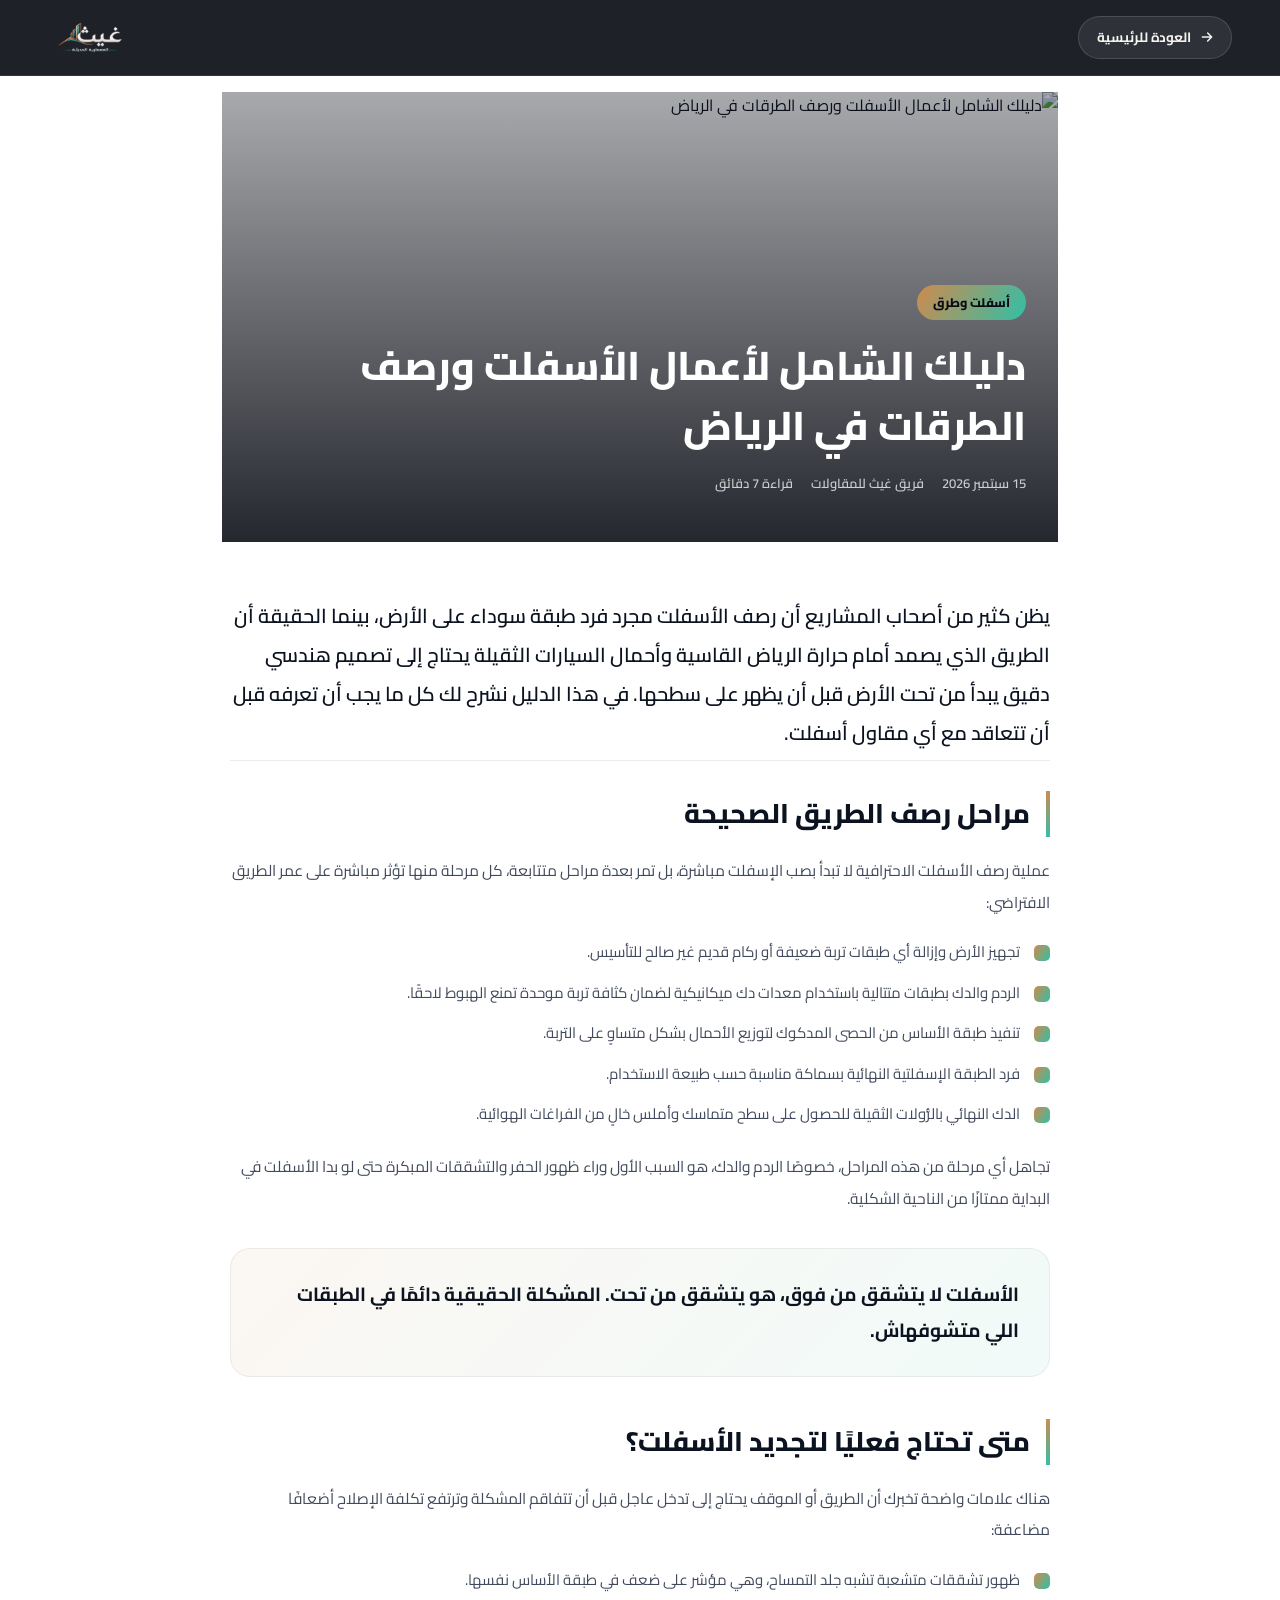
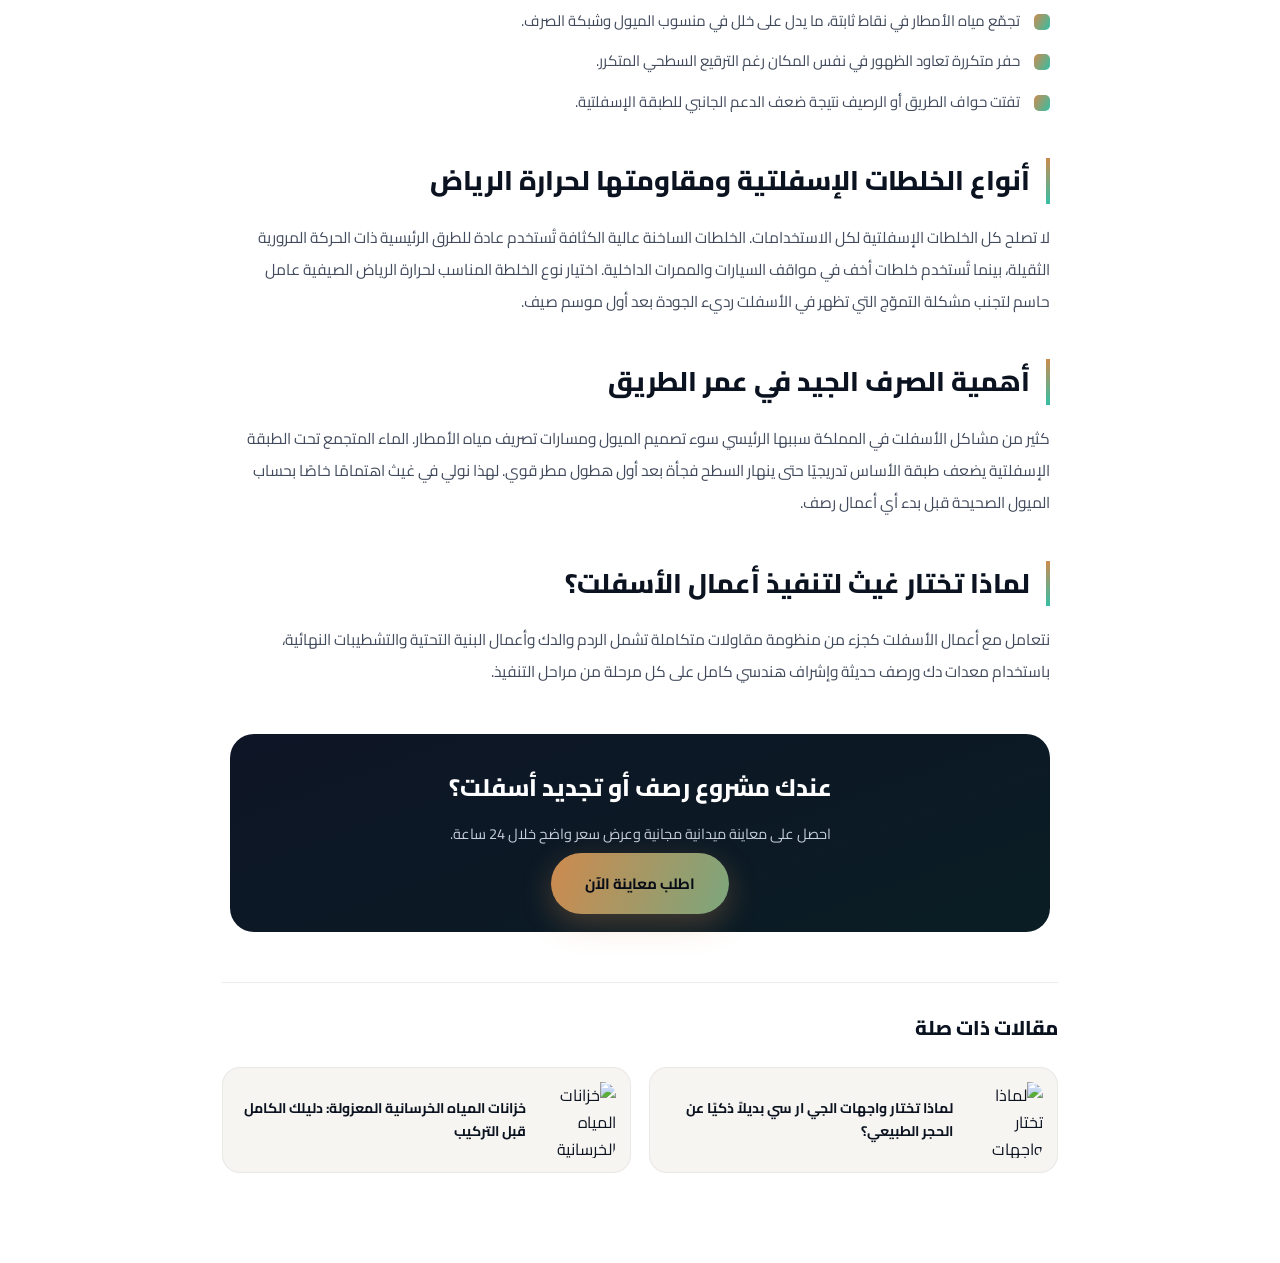
==== details.html @ f66b9895 "first commit" ====
<!DOCTYPE html>
<html lang="ar" dir="rtl">
<head>
<meta charset="UTF-8">
<meta name="viewport" content="width=device-width, initial-scale=1.0, maximum-scale=5.0">
<title id="pageTitle">مدونة غيث للمقاولات</title>
<meta id="pageDesc" name="description" content="مقالات هندسية من غيث للمقاولات في الرياض.">
<meta name="robots" content="index, follow">
<meta name="theme-color" content="#080c16">
<link rel="icon" href="data:image/svg+xml,%3Csvg xmlns='http://www.w3.org/2000/svg' viewBox='0 0 100 100'%3E%3Crect width='100' height='100' rx='22' fill='%23080c16'/%3E%3Cpath d='M20 74 L50 26 L80 74' fill='none' stroke='%23ce8a4e' stroke-width='7' stroke-linecap='round' stroke-linejoin='round'/%3E%3C/svg%3E">
<link rel="preconnect" href="https://fonts.googleapis.com">
<link rel="preconnect" href="https://fonts.gstatic.com" crossorigin>
<link href="https://fonts.googleapis.com/css2?family=Cairo:wght@300;400;500;600;700;800;900&display=swap" rel="stylesheet">
<link rel="stylesheet" href="style.css">
</head>
<body class="article-page">

<div class="reading-progress"><div class="reading-progress-bar" id="progressBar"></div></div>

<header class="article-header">
<a href="index.html#blog" class="back-btn">
<svg viewBox="0 0 24 24" width="16" height="16" fill="none" stroke="currentColor" stroke-width="2.2" stroke-linecap="round" stroke-linejoin="round"><path d="M19 12H5 M11 6l-6 6 6 6"/></svg>
<span>العودة للرئيسية</span>
</a>
<a href="index.html" class="brand article-brand">
<img src="images/logo.png" alt="غيث للمقاولات" class="brand-logo">
</a>
</header>

<main class="article-main-wrap">
<section class="article-hero">
<div class="article-hero-media">
<img id="heroImg" src="" alt="">
</div>
<div class="article-hero-overlay"></div>
<div class="article-hero-content">
<span class="article-tag" id="articleTag"></span>
<h1 id="articleTitle"></h1>
<div class="article-meta">
<span id="articleDate"></span>
<span>فريق غيث للمقاولات</span>
<span id="articleReadTime"></span>
</div>
</div>
</section>

<article class="article-body" id="articleBody"></article>
</main>

<aside class="article-related">
<h3>مقالات ذات صلة</h3>
<div class="related-grid" id="relatedGrid"></div>
</aside>

<script>
var articlesData = {
asphalt: {
title: "دليلك الشامل لأعمال الأسفلت ورصف الطرقات في الرياض",
description: "تعرّف على مراحل رصف الطرق الصحيحة، علامات التلف التي تستوجب تجديد الأسفلت، وأنواع الخلطات الإسفلتية المناسبة لمناخ الرياض.",
tag: "أسفلت وطرق",
date: "15 سبتمبر 2026",
readTime: "قراءة 7 دقائق",
image: "images/blog-1.jpg",
bodyHtml:
"<p class=\"lead\">يظن كثير من أصحاب المشاريع أن رصف الأسفلت مجرد فرد طبقة سوداء على الأرض، بينما الحقيقة أن الطريق الذي يصمد أمام حرارة الرياض القاسية وأحمال السيارات الثقيلة يحتاج إلى تصميم هندسي دقيق يبدأ من تحت الأرض قبل أن يظهر على سطحها. في هذا الدليل نشرح لك كل ما يجب أن تعرفه قبل أن تتعاقد مع أي مقاول أسفلت.</p>" +
"<h2>مراحل رصف الطريق الصحيحة</h2>" +
"<p>عملية رصف الأسفلت الاحترافية لا تبدأ بصب الإسفلت مباشرة، بل تمر بعدة مراحل متتابعة، كل مرحلة منها تؤثر مباشرة على عمر الطريق الافتراضي:</p>" +
"<ul><li>تجهيز الأرض وإزالة أي طبقات تربة ضعيفة أو ركام قديم غير صالح للتأسيس.</li><li>الردم والدك بطبقات متتالية باستخدام معدات دك ميكانيكية لضمان كثافة تربة موحدة تمنع الهبوط لاحقًا.</li><li>تنفيذ طبقة الأساس من الحصى المدكوك لتوزيع الأحمال بشكل متساوٍ على التربة.</li><li>فرد الطبقة الإسفلتية النهائية بسماكة مناسبة حسب طبيعة الاستخدام.</li><li>الدك النهائي بالرُّولات الثقيلة للحصول على سطح متماسك وأملس خالٍ من الفراغات الهوائية.</li></ul>" +
"<p>تجاهل أي مرحلة من هذه المراحل، خصوصًا الردم والدك، هو السبب الأول وراء ظهور الحفر والتشققات المبكرة حتى لو بدا الأسفلت في البداية ممتازًا من الناحية الشكلية.</p>" +
"<blockquote class=\"article-quote\">الأسفلت لا يتشقق من فوق، هو يتشقق من تحت. المشكلة الحقيقية دائمًا في الطبقات اللي متشوفهاش.</blockquote>" +
"<h2>متى تحتاج فعليًا لتجديد الأسفلت؟</h2>" +
"<p>هناك علامات واضحة تخبرك أن الطريق أو الموقف يحتاج إلى تدخل عاجل قبل أن تتفاقم المشكلة وترتفع تكلفة الإصلاح أضعافًا مضاعفة:</p>" +
"<ul><li>ظهور تشققات متشعبة تشبه جلد التمساح، وهي مؤشر على ضعف في طبقة الأساس نفسها.</li><li>تجمّع مياه الأمطار في نقاط ثابتة، ما يدل على خلل في منسوب الميول وشبكة الصرف.</li><li>حفر متكررة تعاود الظهور في نفس المكان رغم الترقيع السطحي المتكرر.</li><li>تفتت حواف الطريق أو الرصيف نتيجة ضعف الدعم الجانبي للطبقة الإسفلتية.</li></ul>" +
"<h2>أنواع الخلطات الإسفلتية ومقاومتها لحرارة الرياض</h2>" +
"<p>لا تصلح كل الخلطات الإسفلتية لكل الاستخدامات. الخلطات الساخنة عالية الكثافة تُستخدم عادة للطرق الرئيسية ذات الحركة المرورية الثقيلة، بينما تُستخدم خلطات أخف في مواقف السيارات والممرات الداخلية. اختيار نوع الخلطة المناسب لحرارة الرياض الصيفية عامل حاسم لتجنب مشكلة التموّج التي تظهر في الأسفلت رديء الجودة بعد أول موسم صيف.</p>" +
"<h2>أهمية الصرف الجيد في عمر الطريق</h2>" +
"<p>كثير من مشاكل الأسفلت في المملكة سببها الرئيسي سوء تصميم الميول ومسارات تصريف مياه الأمطار. الماء المتجمع تحت الطبقة الإسفلتية يضعف طبقة الأساس تدريجيًا حتى ينهار السطح فجأة بعد أول هطول مطر قوي. لهذا نولي في غيث اهتمامًا خاصًا بحساب الميول الصحيحة قبل بدء أي أعمال رصف.</p>" +
"<h2>لماذا تختار غيث لتنفيذ أعمال الأسفلت؟</h2>" +
"<p>نتعامل مع أعمال الأسفلت كجزء من منظومة مقاولات متكاملة تشمل الردم والدك وأعمال البنية التحتية والتشطيبات النهائية، باستخدام معدات دك ورصف حديثة وإشراف هندسي كامل على كل مرحلة من مراحل التنفيذ.</p>" +
"<div class=\"article-cta-box\"><h3>عندك مشروع رصف أو تجديد أسفلت؟</h3><p>احصل على معاينة ميدانية مجانية وعرض سعر واضح خلال 24 ساعة.</p><a href=\"index.html#contact\" class=\"btn btn-primary\"><span>اطلب معاينة الآن</span></a></div>",
related: ["grc", "tanks"]
},

grc: {
title: "لماذا تختار واجهات الجي ار سي بديلاً ذكيًا عن الحجر الطبيعي؟",
description: "مقارنة شاملة بين واجهات الجي ار سي والحجر الطبيعي من حيث التكلفة والوزن وسرعة التنفيذ ومقاومة العوامل الجوية.",
tag: "واجهات GRC",
date: "10 سبتمبر 2026",
readTime: "قراءة 6 دقائق",
image: "images/blog-2.jpg",
bodyHtml:
"<p class=\"lead\">عند تشطيب واجهة فيلا أو مبنى تجاري، يقف أصحاب المشاريع أمام خيارين رئيسيين: الحجر الطبيعي بثقله وفخامته التقليدية، أو الجي ار سي بمرونته وخفة تنفيذه. القرار الصحيح لا يُبنى على الانطباع الأول، بل على فهم دقيق للفروق الجوهرية بين المادتين.</p>" +
"<h2>ما هو الجي ار سي بالضبط؟</h2>" +
"<p>الجي ار سي هو خرسانة مقواة بألياف الزجاج، تُصنَّع في قوالب دقيقة تحاكي نقشة الحجر الطبيعي وملمسه بدرجة يصعب تمييزها بالعين المجردة من مسافة قريبة. هذه التقنية تتيح تصميم عناصر معمارية معقدة بدقة تكرار مستحيلة عمليًا مع الحجر المشغول يدويًا.</p>" +
"<h2>المقارنة الحقيقية: الوزن والتكلفة والوقت</h2>" +
"<ul><li><strong>الوزن:</strong> الجي ار سي أخف من الحجر الطبيعي بنسبة تصل إلى الثلثين، ما يقلل الحمل الإنشائي على الجدران والأساسات.</li><li><strong>التكلفة:</strong> تكلفة توريد وتركيب الجي ار سي أقل بشكل عام من الحجر الطبيعي، خاصة في التصاميم المعقدة.</li><li><strong>سرعة التنفيذ:</strong> يُصنَّع الجي ار سي في الورشة على شكل ألواح جاهزة، ما يختصر وقت التنفيذ في الموقع.</li><li><strong>المرونة التصميمية:</strong> يمكن تشكيله بأي تصميم معماري تقريبًا، بينما يفرض الحجر قيودًا على الأشكال المعقدة.</li></ul>" +
"<blockquote class=\"article-quote\">الجي ار سي مش بديل رخيص للحجر، هو مادة هندسية مختلفة بمميزات مختلفة — والاختيار الصح يعتمد على طبيعة مشروعك مش على السعر بس.</blockquote>" +
"<h2>مقاومة العوامل الجوية القاسية</h2>" +
"<p>الجي ار سي عالي الجودة، المصنّع بمعايير دقيقة ونسب خلط صحيحة، يقاوم التمدد الحراري والانكماش بكفاءة، ولا يتأثر بالرطوبة أو الأشعة فوق البنفسجية عند معالجته بطبقة حماية سطحية مناسبة، ما يجعله خيارًا موثوقًا لسنوات طويلة دون تشقق أو تغير في اللون.</p>" +
"<h2>متى يكون الحجر الطبيعي هو الخيار الأنسب؟</h2>" +
"<p>يبقى الحجر الطبيعي والحجر السعودي الخيار الأمثل في المشاريع التي تتطلب إحساسًا فعليًا بالكتلة والصلابة. القرار الأمثل غالبًا يكون بالدمج بين المادتين: حجر طبيعي في نقاط التركيز الرئيسية، وجي ار سي في باقي الواجهة والتفاصيل الزخرفية.</p>" +
"<h2>نصائح قبل اختيار مقاول الجي ار سي</h2>" +
"<ul><li>اطلب معاينة عملية سابقة فعليًا في الموقع، وليس صورًا فقط.</li><li>تأكد من نسبة الألياف الزجاجية المستخدمة في الخلطة.</li><li>اسأل عن طريقة تثبيت الألواح على الجدار.</li></ul>" +
"<h2>خدمة الجي ار سي في غيث للمقاولات</h2>" +
"<p>نُصنّع ونُركّب واجهات الجي ار سي بتصاميم مخصصة حسب هوية كل مبنى، بنظام تثبيت ميكانيكي يضمن ثباتًا طويل الأمد، ومعالجة سطحية تحمي اللون من التغير تحت أشعة الشمس المباشرة.</p>" +
"<div class=\"article-cta-box\"><h3>عايز تعرف الحل الأنسب لواجهة مشروعك؟</h3><p>تواصل معنا لمعاينة مجانية ومقارنة عملية بين الجي ار سي والحجر لمشروعك تحديدًا.</p><a href=\"index.html#contact\" class=\"btn btn-primary\"><span>اطلب استشارة مجانية</span></a></div>",
related: ["asphalt", "tanks"]
},

tanks: {
title: "خزانات المياه الخرسانية المعزولة: دليلك الكامل قبل التركيب",
description: "مخاطر الخزانات غير المعزولة، مراحل تصنيع الخزان الخرساني المعزول، وماذا يعني فعليًا ضمان عشر سنوات.",
tag: "خزانات مياه",
date: "3 سبتمبر 2026",
readTime: "قراءة 8 دقائق",
image: "images/blog-3.jpg",
bodyHtml:
"<p class=\"lead\">خزان المياه ليس مجرد حوض تخزين، بل هو أحد أهم العناصر المؤثرة مباشرة على صحة أسرتك أو موظفي منشأتك. خزان غير معزول بشكل صحيح قد يتحول مع الوقت إلى مصدر تلوث صامت، بينما خزان معزول بمعايير هندسية دقيقة يمنحك مياهًا آمنة لعقد كامل من الزمن.</p>" +
"<h2>لماذا العزل ليس رفاهية بل ضرورة؟</h2>" +
"<p>الخرسانة بطبيعتها مادة مسامية تسمح بتسرب الرطوبة والأملاح عبر جدرانها مع مرور الوقت إذا لم تُعالَج بطبقة عزل متخصصة. هذا التسرب لا يسبب فقط تآكل الحديد الإنشائي، بل يفتح الباب أمام تسرب مياه جوفية ملوثة إلى داخل مياه الشرب المخزّنة.</p>" +
"<h2>مخاطر الخزانات غير المعزولة</h2>" +
"<ul><li>تسرب المياه من الخزان إلى التربة المحيطة، ما يهدد استقرار الأساسات مع الوقت.</li><li>تسرب رطوبة أو مياه ملوثة من خارج الخزان إلى داخله عبر الشقوق الشعرية.</li><li>تكاثر الطحالب والبكتيريا نتيجة تغير درجة حرارة المياه بسبب ضعف العزل الحراري.</li><li>تآكل حديد التسليح داخل جدران الخزان، ما يضعف تركيبه الإنشائي على المدى البعيد.</li></ul>" +
"<blockquote class=\"article-quote\">خزان المياه بيتشاف تحت الأرض، وده بالظبط سبب المشكلة — العيب مبيظهرش غير لما يبقى كبير وتكلفة إصلاحه عالية.</blockquote>" +
"<h2>مراحل تصنيع وتركيب الخزان الخرساني المعزول</h2>" +
"<ul><li>دراسة الموقع وتحديد الحجم المناسب بناءً على معدل الاستهلاك اليومي.</li><li>تنفيذ حفر وأساسات دقيقة تراعي منسوب المياه الجوفية.</li><li>صب الخرسانة المسلحة بمواصفات مقاومة للمياه بنسب خلط دقيقة.</li><li>تطبيق طبقات عزل داخلي آمن على مياه الشرب، وطبقة عزل خارجي ضد رطوبة التربة.</li><li>اختبار الخزان بالضغط المائي للتأكد من خلوه التام من أي تسريب قبل التسليم.</li></ul>" +
"<h2>الخزان الأرضي مقابل الخزان العلوي</h2>" +
"<p>الخزان الأرضي يوفر سعة تخزين أكبر ويحافظ على استقرار درجة حرارة المياه بعيدًا عن الشمس المباشرة، بينما تُستخدم الخزانات العلوية كخزان توازن يعمل بالجاذبية لضمان استمرار ضغط المياه وقت انقطاع الكهرباء. الحل الأمثل غالبًا هو الجمع بين الاثنين.</p>" +
"<h2>ماذا يعني فعليًا ضمان عشر سنوات؟</h2>" +
"<p>حين نقدّم في غيث ضمانًا لعشر سنوات كاملة، فهذا يعني التزامًا مكتوبًا بمتابعة أي تسريب أو خلل في طبقة العزل خلال هذه الفترة دون أي تكلفة إضافية عليك، وهو التزام لا نقدمه إلا لأننا واثقون من جودة الخرسانة ودقة تنفيذ طبقات العزل.</p>" +
"<h2>نصائح صيانة دورية لإطالة عمر الخزان</h2>" +
"<ul><li>افحص الخزان بصريًا مرة كل ستة أشهر للتأكد من عدم وجود شقوق أو رطوبة حوله.</li><li>نظّف الخزان من الرواسب الداخلية سنويًا وفق الطرق الصحية المعتمدة.</li><li>تأكد من إحكام غطاء الخزان لمنع دخول الحشرات أو الأتربة.</li></ul>" +
"<div class=\"article-cta-box\"><h3>محتاج خزان مياه معزول بضمان حقيقي؟</h3><p>نصمم ونركّب خزانك حسب احتياجك الفعلي، بضمان مكتوب لعشر سنوات كاملة.</p><a href=\"index.html#contact\" class=\"btn btn-primary\"><span>اطلب عرض سعر</span></a></div>",
related: ["asphalt", "grc"]
}
};

(function () {
var params = new URLSearchParams(window.location.search);
var slug = params.get('post');
var data = articlesData[slug] || articlesData.asphalt;

document.getElementById('pageTitle').textContent = data.title + " | مدونة غيث للمقاولات";
document.getElementById('pageDesc').setAttribute('content', data.description);
document.getElementById('heroImg').src = data.image;
document.getElementById('heroImg').alt = data.title;
document.getElementById('articleTag').textContent = data.tag;
document.getElementById('articleTitle').textContent = data.title;
document.getElementById('articleDate').textContent = data.date;
document.getElementById('articleReadTime').textContent = data.readTime;
document.getElementById('articleBody').innerHTML = data.bodyHtml;

var relatedGrid = document.getElementById('relatedGrid');
data.related.forEach(function (relSlug) {
var rel = articlesData[relSlug];
if (!rel) return;
var a = document.createElement('a');
a.className = 'related-card';
a.href = 'details.html?post=' + relSlug;
a.innerHTML = '<img src="' + rel.image + '" alt="' + rel.title + '"><span>' + rel.title + '</span>';
relatedGrid.appendChild(a);
});

var progressBar = document.getElementById('progressBar');
function updateProgress() {
var scrollTop = window.scrollY;
var docHeight = document.documentElement.scrollHeight - window.innerHeight;
var percent = docHeight > 0 ? (scrollTop / docHeight) * 100 : 0;
progressBar.style.width = percent + '%';
}
updateProgress();
window.addEventListener('scroll', updateProgress, { passive: true });
window.addEventListener('resize', updateProgress);
})();
</script>
</body>
</html>
---- style.css ----
*, *::before, *::after {
box-sizing: border-box;
margin: 0;
padding: 0;
}

:root {
--bg-900: #080c16;
--bg-850: #0b1120;
--bg-800: #0e1526;
--glass: rgba(255,255,255,0.055);
--glass-strong: rgba(255,255,255,0.1);
--glass-border: rgba(255,255,255,0.14);
--copper: #ce8a4e;
--copper-light: #eab27c;
--teal: #33bfa6;
--teal-light: #6fe0c9;
--text-100: #f6f4ef;
--text-300: #c7cede;
--text-500: #8993ab;
--header-h: 92px;
--vh: 1vh;
}

html {
scroll-behavior: smooth;
overflow-x: hidden;
width: 100%;
}

body {
background: var(--bg-900);
color: var(--text-100);
font-family: 'Cairo', sans-serif;
overflow-x: hidden;
width: 100%;
position: relative;
line-height: 1.7;
}

a {
color: inherit;
text-decoration: none;
}

ul {
list-style: none;
}

img {
max-width: 100%;
display: block;
}

button {
font-family: inherit;
border: none;
background: none;
cursor: pointer;
}

::selection {
background: var(--copper);
color: var(--bg-900);
}

.ambient {
position: fixed;
inset: 0;
z-index: 0;
overflow: hidden;
pointer-events: none;
}

.blob {
position: absolute;
border-radius: 50%;
filter: blur(100px);
opacity: 0.35;
}

.blob-a {
width: 40vw;
height: 40vw;
background: radial-gradient(circle at 30% 30%, var(--copper), transparent 70%);
top: -10vw;
right: -8vw;
animation: floatA 24s ease-in-out infinite;
}

.blob-b {
width: 34vw;
height: 34vw;
background: radial-gradient(circle at 60% 40%, var(--teal), transparent 70%);
bottom: -12vw;
left: -6vw;
animation: floatB 28s ease-in-out infinite;
}

@keyframes floatA {
0%, 100% { transform: translate(0,0) scale(1); }
50% { transform: translate(-3vw, 4vw) scale(1.1); }
}

@keyframes floatB {
0%, 100% { transform: translate(0,0) scale(1); }
50% { transform: translate(4vw, -3vw) scale(1.08); }
}

.site-header {
position: fixed;
top: 0;
inset-inline: 0;
z-index: 100;
padding: 22px clamp(16px, 4vw, 48px);
display: flex;
align-items: center;
justify-content: space-between;
gap: 14px;
}
.header-scrim {
position: absolute;
top: 10px;
right: 10px;
bottom: 10px;
left: 10px;
border-radius: 26px;
background: rgba(8,12,22,0.9);
border: 1px solid rgba(255,255,255,0.08);
backdrop-filter: blur(18px) saturate(140%);
-webkit-backdrop-filter: blur(18px) saturate(140%);
box-shadow: 0 14px 40px rgba(0,0,0,0.35);
z-index: -1;
opacity: 0;
transform: scale(0.97);
transition: opacity 0.45s ease, transform 0.45s ease;
pointer-events: none;
}

.header-scrim::before {
content: '';
position: absolute;
inset: 0;
border-radius: inherit;
padding: 1px;
background: linear-gradient(100deg, rgba(206,138,78,0.45), rgba(51,191,166,0.45));
-webkit-mask: linear-gradient(#fff 0 0) content-box, linear-gradient(#fff 0 0);
-webkit-mask-composite: xor;
mask-composite: exclude;
opacity: 0.7;
}

.site-header.is-scrolled .header-scrim {
opacity: 1;
transform: scale(1);
}

.brand {
display: flex;
align-items: center;
flex-shrink: 0;
}

.brand-logo {
height: clamp(38px, 4.6vw, 90px);
width: auto;
max-width: 190px;
object-fit: contain;
transition: transform 0.4s cubic-bezier(0.34,1.56,0.64,1), filter 0.4s ease;
}

.brand:hover .brand-logo {
transform: scale(1.05);
filter: drop-shadow(0 0 16px rgba(206,138,78,0.35));
}

.nav-shell {
position: fixed;
top: 34px;
left: 50%;
transform: translateX(-50%);
}

.nav-shell ul {
position: relative;
display: flex;
gap: 4px;
}

.nav-marker {
position: absolute;
top: -12px;
right: 0;
width: 7px;
height: 7px;
background: linear-gradient(120deg, var(--copper-light), var(--teal-light));
transform: rotate(45deg) translateX(0);
transition: transform 0.5s cubic-bezier(0.65,0,0.35,1), opacity 0.3s ease;
border-radius: 2px;
box-shadow: 0 0 12px rgba(206,138,78,0.6);
}

.nav-marker::after {
content: '';
position: absolute;
top: 8px;
left: 50%;
width: 1.5px;
height: 12px;
background: linear-gradient(180deg, var(--teal-light), transparent);
transform: translateX(-50%) rotate(-45deg);
}

.nav-link {
position: relative;
display: inline-block;
padding: 9px 16px;
font-size: 14.5px;
font-weight: 600;
color: var(--text-300);
white-space: nowrap;
transition: color 0.35s ease, transform 0.35s ease, letter-spacing 0.35s ease;
text-shadow: 0 1px 12px rgba(0,0,0,0.5);
}

.nav-link:hover {
color: var(--text-100);
transform: translateY(-2px);
}

.nav-link.is-active {
color: transparent;
background: linear-gradient(100deg, var(--copper-light), var(--teal-light));
-webkit-background-clip: text;
background-clip: text;
-webkit-text-fill-color: transparent;
font-weight: 800;
letter-spacing: 0.3px;
}

.header-cta {
display: flex;
align-items: center;
gap: 10px;
flex-shrink: 0;
padding: 8px;
border-radius: 20px;
background: var(--glass);
border: 1px solid var(--glass-border);
backdrop-filter: blur(18px);
}

.btn-call {
display: flex;
align-items: center;
gap: 8px;
padding: 10px 18px;
border-radius: 14px;
background: linear-gradient(120deg, var(--copper), var(--teal));
color: var(--bg-900);
font-weight: 700;
font-size: 14px;
position: relative;
overflow: hidden;
transition: transform 0.3s ease, box-shadow 0.3s ease;
direction: ltr;
}

.btn-call::before {
content: '';
position: absolute;
inset: 0;
background: linear-gradient(120deg, transparent, rgba(255,255,255,0.55), transparent);
transform: translateX(-120%);
transition: transform 0.7s ease;
}

.btn-call:hover {
transform: translateY(-2px);
box-shadow: 0 10px 28px rgba(51,191,166,0.4);
}

.btn-call:hover::before {
transform: translateX(120%);
}

.nav-toggle {
display: none;
flex-direction: column;
justify-content: center;
gap: 5px;
width: 40px;
height: 40px;
border-radius: 12px;
background: var(--glass-strong);
align-items: center;
}

.nav-toggle span {
width: 17px;
height: 2px;
background: var(--text-100);
border-radius: 2px;
transition: transform 0.35s ease, opacity 0.35s ease;
}

.nav-toggle.is-open span:nth-child(1) {
transform: translateY(7px) rotate(45deg);
}

.nav-toggle.is-open span:nth-child(2) {
opacity: 0;
}

.nav-toggle.is-open span:nth-child(3) {
transform: translateY(-7px) rotate(-45deg);
}

.nav-mobile {
display: none;
position: fixed;
top: calc(var(--header-h) + 2px);
left: 50%;
transform: translateX(-50%) translateY(-14px) scale(0.94);
width: min(88vw, 320px);
background: rgba(10,15,28,0.92);
border: 1px solid var(--glass-border);
backdrop-filter: blur(24px) saturate(150%);
-webkit-backdrop-filter: blur(24px) saturate(150%);
border-radius: 26px;
padding: 14px;
opacity: 0;
pointer-events: none;
transition: opacity 0.32s ease, transform 0.32s ease;
z-index: 99;
box-shadow: 0 24px 60px rgba(0,0,0,0.5);
}

.nav-mobile.is-open {
opacity: 1;
transform: translateX(-50%) translateY(0) scale(1);
pointer-events: auto;
}

.nav-mobile ul {
display: flex;
flex-direction: column;
gap: 4px;
}

.nav-mobile .nav-link {
display: block;
text-align: center;
padding: 12px 14px;
font-size: 15px;
border-radius: 14px;
opacity: 0;
transform: translateY(8px);
text-shadow: none;
}

.nav-mobile.is-open .nav-link {
animation: mobileLinkIn 0.4s ease forwards;
}

.nav-mobile.is-open li:nth-child(1) .nav-link { animation-delay: 0.04s; }
.nav-mobile.is-open li:nth-child(2) .nav-link { animation-delay: 0.08s; }
.nav-mobile.is-open li:nth-child(3) .nav-link { animation-delay: 0.12s; }
.nav-mobile.is-open li:nth-child(4) .nav-link { animation-delay: 0.16s; }
.nav-mobile.is-open li:nth-child(5) .nav-link { animation-delay: 0.20s; }
.nav-mobile.is-open li:nth-child(6) .nav-link { animation-delay: 0.24s; }
.nav-mobile.is-open li:nth-child(7) .nav-link { animation-delay: 0.28s; }
.nav-mobile.is-open li:nth-child(8) .nav-link { animation-delay: 0.32s; }

@keyframes mobileLinkIn {
to { opacity: 1; transform: translateY(0); }
}

.nav-mobile .nav-link.is-active {
background: linear-gradient(120deg, var(--copper-light), var(--teal-light));
-webkit-background-clip: text;
background-clip: text;
-webkit-text-fill-color: transparent;
font-weight: 800;
}

.hero {
position: relative;
min-height: 100vh;
min-height: calc(var(--vh, 1vh) * 100);
display: flex;
flex-direction: column;
align-items: center;
justify-content: center;
overflow: hidden;
padding: calc(var(--header-h) + 20px) 20px 40px;
width: 100%;
gap: clamp(30px, 6vh, 60px);
background: radial-gradient(120% 90% at 20% 0%, var(--bg-850) 0%, var(--bg-900) 55%);
}

.hero-bg {
position: absolute;
inset: 0;
z-index: 0;
}
.hero-pattern {
position: absolute;
inset: 0;
width: 100%;
height: 100%;
animation: patternZoom 14s ease-in-out infinite;
}

@keyframes patternZoom {
0%, 100% { transform: scale(1); }
50% { transform: scale(1.06); }
}

.hero-overlay {
position: absolute;
inset: 0;
z-index: 1;
background: radial-gradient(60% 55% at 50% 42%, rgba(8,12,22,0.86) 0%, rgba(8,12,22,0.55) 55%, rgba(8,12,22,0.15) 100%);
}
.hero-content {
position: relative;
z-index: 3;
max-width: 880px;
text-align: center;
display: flex;
flex-direction: column;
align-items: center;
gap: 26px;
}

.reveal {
opacity: 0;
transform: translateY(26px);
animation: revealUp 0.9s cubic-bezier(0.16,1,0.3,1) forwards;
}

.r1 { animation-delay: 0.15s; }
.r2 { animation-delay: 0.4s; }
.r3 { animation-delay: 0.62s; }
.r4 { animation-delay: 0.85s; }

@keyframes revealUp {
to { opacity: 1; transform: translateY(0); }
}

.hero-content h1 {
display: flex;
flex-direction: column;
gap: 12px;
font-weight: 800;
font-size: clamp(30px, 5.4vw, 58px);
line-height: 1.3;
}

.hero-content h1 span:first-child {
color: var(--text-100);
}

.accent-line {
font-size: clamp(20px, 3vw, 30px);
background: linear-gradient(100deg, var(--copper-light), var(--teal-light));
-webkit-background-clip: text;
background-clip: text;
-webkit-text-fill-color: transparent;
color: transparent;
font-weight: 700;
padding-bottom: 6px;
}

.hero-desc {
color: var(--text-300);
font-size: clamp(15px, 1.7vw, 18px);
max-width: 700px;
line-height: 1.95;
font-weight: 400;
}

.hero-actions {
display: flex;
gap: 16px;
flex-wrap: wrap;
justify-content: center;
}

.btn {
position: relative;
padding: 16px 34px;
border-radius: 100px;
font-weight: 700;
font-size: 15px;
overflow: hidden;
transition: transform 0.35s cubic-bezier(0.34,1.56,0.64,1), box-shadow 0.35s ease;
}

.btn span {
position: relative;
z-index: 2;
}

.btn-primary {
background: linear-gradient(110deg, var(--copper), var(--teal));
background-size: 200% 100%;
background-position: 0% 0%;
color: var(--bg-900);
box-shadow: 0 10px 30px rgba(206,138,78,0.3);
}

.btn-primary:hover {
transform: translateY(-4px) scale(1.03);
background-position: 100% 0%;
box-shadow: 0 16px 40px rgba(51,191,166,0.4);
}

.btn-secondary {
background: var(--glass-strong);
border: 1px solid var(--glass-border);
color: var(--text-100);
backdrop-filter: blur(10px);
}

.btn-secondary:hover {
transform: translateY(-4px) scale(1.03);
background: rgba(255,255,255,0.14);
box-shadow: 0 16px 36px rgba(0,0,0,0.3);
}

.stats-band {
position: relative;
z-index: 3;
display: flex;
gap: clamp(10px, 3vw, 26px);
justify-content: center;
width: 100%;
max-width: 720px;
}

.stats-band::before {
content: '';
position: absolute;
top: 50%;
right: 12%;
left: 12%;
height: 0;
border-top: 2px dashed rgba(255,255,255,0.22);
transform: translateY(-50%);
z-index: -1;
}

.stat-card {
width: clamp(108px, 27vw, 168px);
aspect-ratio: 176 / 152;
clip-path: polygon(50% 0%, 100% 25%, 100% 75%, 50% 100%, 0% 75%, 0% 25%);
background: linear-gradient(150deg, var(--copper-light), var(--teal-light));
padding: 2px;
transition: transform 0.45s cubic-bezier(0.34,1.56,0.64,1);
}

.stat-card:hover {
transform: translateY(-8px) scale(1.03);
}

.stat-inner {
width: 100%;
height: 100%;
clip-path: polygon(50% 0%, 100% 25%, 100% 75%, 50% 100%, 0% 75%, 0% 25%);
background: rgba(9,13,24,0.92);
backdrop-filter: blur(10px);
display: flex;
flex-direction: column;
align-items: center;
justify-content: center;
gap: 4px;
padding: 8px 6px;
}

.stat-icon {
display: flex;
align-items: center;
justify-content: center;
color: var(--copper-light);
}

.stat-card strong {
font-family: 'Cairo', sans-serif;
font-weight: 800;
font-size: clamp(21px, 3vw, 27px);
background: linear-gradient(100deg, var(--copper-light), var(--teal-light));
-webkit-background-clip: text;
background-clip: text;
-webkit-text-fill-color: transparent;
color: transparent;
direction: ltr;
line-height: 1;
}

.stat-label {
font-size: clamp(10.5px, 1.6vw, 12.5px);
color: var(--text-500);
font-weight: 600;
text-align: center;
}

.scroll-cue {
display: none;
}

@media (min-height: 780px) {
.scroll-cue {
display: block;
position: absolute;
bottom: 26px;
left: 50%;
transform: translateX(-50%);
z-index: 3;
}
}

.mouse {
display: block;
width: 24px;
height: 38px;
border: 2px solid rgba(255,255,255,0.5);
border-radius: 14px;
position: relative;
}

.wheel {
position: absolute;
top: 6px;
left: 50%;
transform: translateX(-50%);
width: 4px;
height: 8px;
border-radius: 2px;
background: var(--copper-light);
animation: scrollWheel 1.8s ease-in-out infinite;
}

@keyframes scrollWheel {
0% { opacity: 1; top: 6px; }
70% { opacity: 0; top: 18px; }
100% { opacity: 0; top: 6px; }
}

@media (max-width: 980px) {
.nav-shell { display: none; }
.nav-toggle { display: flex; }
.nav-mobile { display: block; }
.btn-call { display: none; }
.header-cta { padding: 6px; border-radius: 16px; }
.brand-logo { height: clamp(48px, 9vw, 80px); }
}

@media (max-width: 480px) {
.hero { gap: 22px; }
.hero-content { gap: 18px; }
.hero-desc { font-size: 14px; }
.stats-band { gap: 8px; }
.stat-label { font-size: 10px; }
.brand-logo { height: clamp(48px, 9vw, 70px); }

}

@media (prefers-reduced-motion: reduce) {
*, *::before, *::after {
animation-duration: 0.001ms !important;
animation-iteration-count: 1 !important;
transition-duration: 0.001ms !important;
scroll-behavior: auto !important;
}
}

a:focus-visible, button:focus-visible {
outline: 2px solid var(--teal-light);
outline-offset: 3px;
}
.nav-overlay {
position: fixed;
inset: 0;
background: rgba(6,9,17,0.25);
backdrop-filter: blur(6px);
-webkit-backdrop-filter: blur(6px);
opacity: 0;
pointer-events: none;
transition: opacity 0.35s ease;
z-index: 98;
}

.nav-overlay.is-open {
opacity: 1;
pointer-events: auto;
}
body.no-scroll {
overflow: hidden;
}

.splash-screen {
position: fixed;
inset: 0;
z-index: 999;
background: var(--bg-900);
display: flex;
flex-direction: column;
align-items: center;
justify-content: center;
gap: 26px;
transition: opacity 0.6s ease, visibility 0.6s ease;
}

.splash-screen.is-hidden {
opacity: 0;
visibility: hidden;
pointer-events: none;
}

.splash-logo {
height: clamp(70px, 12vw, 110px);
width: auto;
animation: splashPulse 1.6s ease-in-out infinite;
}

@keyframes splashPulse {
0%, 100% { transform: scale(1); opacity: 1; }
50% { transform: scale(1.06); opacity: 0.85; }
}

.splash-loader {
display: flex;
gap: 8px;
}

.splash-loader span {
width: 8px;
height: 8px;
border-radius: 50%;
background: linear-gradient(120deg, var(--copper-light), var(--teal-light));
animation: splashDot 1s ease-in-out infinite;
}

.splash-loader span:nth-child(2) { animation-delay: 0.15s; }
.splash-loader span:nth-child(3) { animation-delay: 0.3s; }

@keyframes splashDot {
0%, 80%, 100% { transform: translateY(0); opacity: 0.4; }
40% { transform: translateY(-8px); opacity: 1; }
}
.about {
position: relative;
background: #ffffff;
padding: clamp(70px, 12vh, 130px) 20px;
overflow: hidden;
scroll-margin-top: var(--header-h);
}

.about-pattern {
position: absolute;
inset: 0;
background-image:
radial-gradient(circle at 10% 10%, rgba(206,138,78,0.10), transparent 40%),
radial-gradient(circle at 92% 90%, rgba(51,191,166,0.10), transparent 40%),
linear-gradient(rgba(11,18,32,0.035) 1px, transparent 1px),
linear-gradient(90deg, rgba(11,18,32,0.035) 1px, transparent 1px);
background-size: auto, auto, 46px 46px, 46px 46px;
pointer-events: none;
}

.about-top {
position: relative;
z-index: 1;
max-width: 1240px;
margin: 0 auto clamp(50px, 8vh, 90px);
display: grid;
grid-template-columns: 0.85fr 1.15fr;
gap: clamp(40px, 6vw, 90px);
align-items: center;
}

.about-media {
position: relative;
}

.media-frame {
position: relative;
border-radius: 26px;
overflow: hidden;
aspect-ratio: 4 / 5;
box-shadow: 0 30px 60px rgba(11,18,32,0.14);
}

.media-img {
width: 100%;
height: 100%;
object-fit: cover;
}

.media-ring {
position: absolute;
top: 22px;
right: -22px;
width: 100%;
height: 100%;
border: 2px solid rgba(206,138,78,0.35);
border-radius: 26px;
z-index: -1;
}

.media-badge {
position: absolute;
bottom: -22px;
left: -22px;
background: #ffffff;
border-radius: 18px;
padding: 16px 20px;
box-shadow: 0 20px 40px rgba(11,18,32,0.16);
display: flex;
flex-direction: column;
align-items: center;
text-align: center;
min-width: 110px;
}

.media-badge strong {
font-size: 26px;
font-weight: 800;
background: linear-gradient(100deg, var(--copper), var(--teal));
-webkit-background-clip: text;
background-clip: text;
-webkit-text-fill-color: transparent;
color: transparent;
}

.media-badge span {
font-size: 11.5px;
color: #6b7385;
font-weight: 600;
margin-top: 2px;
}

.about-tag {
display: inline-flex;
align-items: center;
gap: 8px;
padding: 7px 16px;
border-radius: 100px;
background: linear-gradient(100deg, rgba(206,138,78,0.12), rgba(51,191,166,0.12));
border: 1px solid rgba(11,18,32,0.08);
color: var(--copper);
font-size: 13px;
font-weight: 700;
margin-bottom: 18px;
}

.about-heading {
font-size: clamp(26px, 3.6vw, 40px);
font-weight: 800;
line-height: 1.5;
color: #0b1220;
margin-bottom: 20px;
}

.about-heading .grad {
background: linear-gradient(100deg, var(--copper), var(--teal));
-webkit-background-clip: text;
background-clip: text;
-webkit-text-fill-color: transparent;
color: transparent;
}

.about-desc {
font-size: clamp(15px, 1.5vw, 16.5px);
line-height: 2;
color: #4b5568;
max-width: 640px;
margin-bottom: 16px;
}

.about-mini-stats {
display: flex;
gap: 0;
margin: 22px 0 26px;
}

.mini-stat {
padding: 0 22px;
border-left: 1px solid rgba(11,18,32,0.1);
display: flex;
flex-direction: column;
gap: 2px;
}

.mini-stat:first-child {
padding-right: 0;
}

.mini-stat:last-child {
border-left: none;
}

.mini-stat strong {
font-size: 22px;
font-weight: 800;
color: #0b1220;
}

.mini-stat span {
font-size: 12px;
color: #8993a3;
font-weight: 600;
}

.about-quote {
position: relative;
padding: 6px 0 6px 26px;
border-right: 3px solid;
border-image: linear-gradient(180deg, var(--copper), var(--teal)) 1;
font-size: clamp(16px, 1.8vw, 18.5px);
font-weight: 700;
color: #0b1220;
margin-bottom: 30px;
max-width: 560px;
}

.quote-mark {
display: block;
font-size: 40px;
line-height: 1;
font-weight: 900;
background: linear-gradient(100deg, var(--copper), var(--teal));
-webkit-background-clip: text;
background-clip: text;
-webkit-text-fill-color: transparent;
color: transparent;
margin-bottom: 4px;
}

.about-actions {
display: flex;
gap: 14px;
flex-wrap: wrap;
}

.btn-ghost {
background: transparent;
border: 1.5px solid rgba(11,18,32,0.16);
color: #0b1220;
}

.btn-ghost:hover {
transform: translateY(-4px) scale(1.03);
border-color: var(--copper);
background: rgba(206,138,78,0.06);
}

.about-values {
position: relative;
z-index: 1;
max-width: 1240px;
margin: 0 auto clamp(60px, 9vh, 100px);
display: grid;
grid-template-columns: repeat(3, 1fr);
gap: 18px;
}

.value-card {
position: relative;
padding: 26px 20px;
border-radius: 22px;
background: #fbfaf8;
border: 1px solid rgba(11,18,32,0.07);
box-shadow: 0 10px 30px rgba(11,18,32,0.04);
transition: transform 0.4s cubic-bezier(0.34,1.56,0.64,1), box-shadow 0.4s ease, border-color 0.4s ease;
overflow: hidden;
}

.value-card::after {
content: '';
position: absolute;
right: 0;
bottom: 0;
left: 0;
height: 3px;
background: linear-gradient(90deg, var(--copper), var(--teal));
transform: scaleX(0);
transform-origin: right;
transition: transform 0.5s ease;
}

.value-card:hover {
transform: translateY(-8px);
box-shadow: 0 18px 40px rgba(11,18,32,0.09);
border-color: rgba(11,18,32,0.1);
}

.value-card:hover::after {
transform: scaleX(1);
}

.value-icon {
display: flex;
align-items: center;
justify-content: center;
width: 46px;
height: 46px;
border-radius: 14px;
margin-bottom: 16px;
transition: transform 0.45s cubic-bezier(0.34,1.56,0.64,1);
}

.value-card:hover .value-icon {
transform: rotate(-8deg) scale(1.08);
}

.value-icon--copper {
background: linear-gradient(140deg, rgba(206,138,78,0.16), rgba(206,138,78,0.05));
color: var(--copper);
}

.value-icon--teal {
background: linear-gradient(140deg, rgba(51,191,166,0.16), rgba(51,191,166,0.05));
color: var(--teal);
}

.value-card h3 {
font-size: 16px;
font-weight: 800;
color: #0b1220;
margin-bottom: 8px;
line-height: 1.5;
}

.value-card p {
font-size: 13.5px;
line-height: 1.85;
color: #6b7385;
}

.about-timeline {
position: relative;
z-index: 1;
max-width: 1100px;
margin: 0 auto;
display: grid;
grid-template-columns: repeat(4, 1fr);
gap: 20px;
}

.timeline-track {
position: absolute;
top: 7px;
right: 6%;
left: 6%;
height: 0;
border-top: 2px dashed rgba(11,18,32,0.15);
}

.timeline-item {
position: relative;
padding-top: 30px;
text-align: center;
}

.timeline-dot {
position: absolute;
top: 0;
right: 50%;
transform: translateX(50%);
width: 15px;
height: 15px;
border-radius: 50%;
background: linear-gradient(120deg, var(--copper), var(--teal));
box-shadow: 0 0 0 5px #ffffff, 0 0 0 6px rgba(11,18,32,0.08);
}

.timeline-item strong {
display: block;
font-size: 13px;
font-weight: 800;
color: var(--copper);
margin-bottom: 6px;
letter-spacing: 0.5px;
}

.timeline-item h4 {
font-size: 16px;
font-weight: 800;
color: #0b1220;
margin-bottom: 8px;
}

.timeline-item p {
font-size: 13px;
line-height: 1.8;
color: #6b7385;
}

.reveal-io {
opacity: 0;
transform: translateY(28px);
transition: opacity 0.8s cubic-bezier(0.16,1,0.3,1), transform 0.8s cubic-bezier(0.16,1,0.3,1);
transition-delay: var(--d, 0s);
}

.reveal-io.is-in {
opacity: 1;
transform: translateY(0);
}

@media (max-width: 900px) {
.about-top {
grid-template-columns: 1fr;
}
.media-frame {
max-width: 380px;
margin: 0 auto;
}
.about-values {
grid-template-columns: repeat(2, 1fr);
}
.about-timeline {
grid-template-columns: repeat(2, 1fr);
row-gap: 36px;
}
.timeline-track {
display: none;
}
}

@media (max-width: 560px) {
.about-values {
grid-template-columns: 1fr;
}
.about-timeline {
grid-template-columns: 1fr;
}
.mini-stat {
padding: 0 14px;
}
.about-quote {
padding-right: 18px;
}
}
.services {
position: relative;
background: linear-gradient(160deg, #071019 0%, #0a1d24 45%, #071019 100%);
padding: clamp(70px, 12vh, 130px) 20px;
overflow: hidden;
scroll-margin-top: var(--header-h);
}

.services-pattern {
position: absolute;
inset: 0;
background-image: radial-gradient(rgba(255,255,255,0.08) 1px, transparent 1px);
background-size: 26px 26px;
mask-image: radial-gradient(ellipse at 50% 20%, black 0%, transparent 70%);
opacity: 0.5;
}

.services-glow {
position: absolute;
border-radius: 50%;
filter: blur(110px);
pointer-events: none;
}

.services-glow--a {
width: 38vw;
height: 38vw;
background: radial-gradient(circle, var(--teal), transparent 70%);
top: -10vw;
left: -8vw;
opacity: 0.28;
}

.services-glow--b {
width: 32vw;
height: 32vw;
background: radial-gradient(circle, var(--copper), transparent 70%);
bottom: -10vw;
right: -6vw;
opacity: 0.22;
}

.services-head {
position: relative;
z-index: 1;
max-width: 800px;
margin: 0 auto clamp(50px, 8vh, 80px);
text-align: center;
}

.services-tag {
display: inline-flex;
align-items: center;
gap: 8px;
padding: 7px 16px;
border-radius: 100px;
background: rgba(255,255,255,0.06);
border: 1px solid rgba(255,255,255,0.14);
color: var(--teal-light);
font-size: 13px;
font-weight: 700;
margin-bottom: 20px;
}

.services-heading {
font-size: clamp(26px, 3.8vw, 44px);
font-weight: 800;
line-height: 1.5;
color: var(--text-100);
margin-bottom: 20px;
}

.services-heading .grad-light {
display: block;
background: linear-gradient(100deg, var(--copper-light), var(--teal-light));
-webkit-background-clip: text;
background-clip: text;
-webkit-text-fill-color: transparent;
color: transparent;
}

.services-desc {
font-size: clamp(14.5px, 1.6vw, 16.5px);
line-height: 2;
color: var(--text-300);
}

.services-grid {
position: relative;
z-index: 1;
max-width: 1280px;
margin: 0 auto;
display: grid;
grid-template-columns: repeat(auto-fit, minmax(280px, 1fr));
gap: 22px;
}

.service-card {
position: relative;
padding: 30px 24px 26px;
border-radius: 22px;
background: rgba(255,255,255,0.045);
border: 1px solid rgba(255,255,255,0.1);
backdrop-filter: blur(14px);
overflow: hidden;
transition: transform 0.45s cubic-bezier(0.34,1.56,0.64,1), border-color 0.4s ease, background 0.4s ease, box-shadow 0.4s ease;
}

.service-card::before {
content: '';
position: absolute;
right: 0;
bottom: 0;
left: 0;
height: 3px;
background: linear-gradient(90deg, var(--copper-light), var(--teal-light));
transform: scaleX(0);
transform-origin: right;
transition: transform 0.5s ease;
}

.service-card:hover {
transform: translateY(-8px);
border-color: rgba(255,255,255,0.22);
background: rgba(255,255,255,0.07);
box-shadow: 0 24px 50px rgba(0,0,0,0.35);
}

.service-card:hover::before {
transform: scaleX(1);
}

.service-ghost {
position: absolute;
top: -6px;
left: 14px;
font-size: 64px;
font-weight: 900;
color: rgba(255,255,255,0.05);
line-height: 1;
direction: ltr;
user-select: none;
}

.service-icon {
position: relative;
display: flex;
align-items: center;
justify-content: center;
width: 52px;
height: 52px;
border-radius: 16px;
margin-bottom: 18px;
transition: transform 0.45s cubic-bezier(0.34,1.56,0.64,1);
}

.service-card:hover .service-icon {
transform: rotate(-8deg) scale(1.08);
}

.service-icon--copper {
background: linear-gradient(140deg, rgba(206,138,78,0.24), rgba(206,138,78,0.06));
color: var(--copper-light);
}

.service-icon--teal {
background: linear-gradient(140deg, rgba(51,191,166,0.24), rgba(51,191,166,0.06));
color: var(--teal-light);
}

.service-card h3 {
position: relative;
font-size: 18px;
font-weight: 800;
color: var(--text-100);
margin-bottom: 12px;
line-height: 1.5;
}

.service-card p {
position: relative;
font-size: 14px;
line-height: 1.95;
color: var(--text-300);
}

.services-cta {
position: relative;
z-index: 1;
max-width: 640px;
margin: clamp(50px, 8vh, 80px) auto 0;
text-align: center;
display: flex;
flex-direction: column;
align-items: center;
gap: 22px;
}

.services-cta p {
font-size: 16px;
color: var(--text-300);
line-height: 1.9;
}

@media (max-width: 560px) {
.services-grid {
grid-template-columns: 1fr;
}
.service-ghost {
font-size: 50px;
}
}
.blog {
position: relative;
background: #f7f5f1;
padding: clamp(70px, 12vh, 130px) 20px;
scroll-margin-top: var(--header-h);
}
 
.blog-head {
position: relative;
z-index: 1;
max-width: 760px;
margin: 0 auto clamp(50px, 8vh, 80px);
text-align: center;
}
 
.blog-tag {
display: inline-flex;
align-items: center;
gap: 8px;
padding: 7px 16px;
border-radius: 100px;
background: linear-gradient(100deg, rgba(206,138,78,0.12), rgba(51,191,166,0.12));
border: 1px solid rgba(11,18,32,0.08);
color: var(--copper);
font-size: 13px;
font-weight: 700;
margin-bottom: 20px;
}
 
.blog-heading {
font-size: clamp(26px, 3.6vw, 42px);
font-weight: 800;
line-height: 1.5;
color: #0b1220;
margin-bottom: 18px;
}
 
.blog-heading .grad {
display: block;
background: linear-gradient(100deg, var(--copper), var(--teal));
-webkit-background-clip: text;
background-clip: text;
-webkit-text-fill-color: transparent;
color: transparent;
}
 
.blog-desc {
font-size: clamp(14.5px, 1.5vw, 16.5px);
line-height: 1.95;
color: #5b6274;
}
 
.blog-grid {
max-width: 1240px;
margin: 0 auto;
display: grid;
grid-template-columns: repeat(3, 1fr);
gap: 26px;
}
 
.blog-card {
background: #ffffff;
border-radius: 24px;
overflow: hidden;
border: 1px solid rgba(11,18,32,0.06);
box-shadow: 0 14px 34px rgba(11,18,32,0.06);
transition: transform 0.45s cubic-bezier(0.34,1.56,0.64,1), box-shadow 0.45s ease;
display: flex;
flex-direction: column;
}
 
.blog-card:hover {
transform: translateY(-8px);
box-shadow: 0 26px 55px rgba(11,18,32,0.12);
}
 
.blog-card-media {
position: relative;
display: block;
aspect-ratio: 16 / 10;
overflow: hidden;
}
 
.blog-card-media img {
width: 100%;
height: 100%;
object-fit: cover;
transition: transform 0.6s ease;
}
 
.blog-card:hover .blog-card-media img {
transform: scale(1.08);
}
 
.blog-card-tag {
position: absolute;
top: 14px;
right: 14px;
padding: 6px 14px;
border-radius: 100px;
background: rgba(8,12,22,0.72);
backdrop-filter: blur(8px);
color: #fff;
font-size: 12px;
font-weight: 700;
}
 
.blog-card-body {
padding: 24px 22px 26px;
display: flex;
flex-direction: column;
flex: 1;
}
 
.blog-card-meta {
display: flex;
gap: 14px;
font-size: 12px;
color: #97a0b3;
font-weight: 600;
margin-bottom: 12px;
}
 
.blog-card h3 {
font-size: 18px;
font-weight: 800;
line-height: 1.55;
margin-bottom: 12px;
}
 
.blog-card h3 a {
color: #0b1220;
transition: color 0.3s ease;
}
 
.blog-card:hover h3 a {
color: var(--copper);
}
 
.blog-card-body p {
font-size: 14px;
line-height: 1.9;
color: #6b7385;
margin-bottom: 18px;
flex: 1;
}
 
.blog-read-more {
display: inline-flex;
align-items: center;
gap: 8px;
font-size: 14px;
font-weight: 700;
color: var(--copper);
width: fit-content;
transition: gap 0.3s ease;
}
 
.blog-read-more svg {
transform: rotate(180deg);
transition: transform 0.3s ease;
}
 
.blog-read-more:hover {
gap: 12px;
}
 
.blog-read-more:hover svg {
transform: rotate(180deg) translateX(4px);
}
 
@media (max-width: 980px) {
.blog-grid {
grid-template-columns: repeat(2, 1fr);
}
}
 
@media (max-width: 640px) {
.blog-grid {
grid-template-columns: 1fr;
}
}
 
.reading-progress {
position: fixed;
top: 0;
right: 0;
left: 0;
height: 3px;
z-index: 200;
background: transparent;
}
 
.reading-progress-bar {
height: 100%;
width: 0%;
background: linear-gradient(90deg, var(--copper), var(--teal));
transition: width 0.1s linear;
}
 
.article-header {
position: fixed;
top: 0;
inset-inline: 0;
z-index: 100;
padding: 16px clamp(16px, 4vw, 48px);
display: flex;
align-items: center;
justify-content: space-between;
background: rgba(6,9,17,0.9);
backdrop-filter: blur(18px) saturate(140%);
-webkit-backdrop-filter: blur(18px) saturate(140%);
border-bottom: 1px solid rgba(255,255,255,0.08);
}
 
.back-btn {
display: flex;
align-items: center;
gap: 8px;
padding: 9px 16px 9px 18px;
border-radius: 100px;
background: rgba(255,255,255,0.07);
border: 1px solid rgba(255,255,255,0.14);
color: var(--text-100);
font-size: 13.5px;
font-weight: 700;
transition: background 0.3s ease, transform 0.3s ease;
}
 
.back-btn svg {
transform: rotate(180deg);
transition: transform 0.3s ease;
}
 
.back-btn:hover {
background: rgba(255,255,255,0.13);
transform: translateX(4px);
}
 
.article-brand .brand-logo {
height: clamp(34px, 4vw, 42px);
}
 
body.article-page {
background: #ffffff;
color: #0b1220;
}
 
.article-hero {
position: relative;
margin-top: var(--header-h);
height: clamp(320px, 50vh, 480px);
overflow: hidden;
}
 
.article-hero-media {
position: absolute;
inset: 0;
}
 
.article-hero-media img {
width: 100%;
height: 100%;
object-fit: cover;
}
 
.article-hero-overlay {
position: absolute;
inset: 0;
background: linear-gradient(180deg, rgba(6,9,17,0.35) 0%, rgba(6,9,17,0.88) 100%);
}
 
.article-hero-content {
position: absolute;
right: 0;
bottom: 0;
left: 0;
padding: 40px clamp(20px, 6vw, 80px);
max-width: 980px;
margin: 0 auto;
}
 
.article-tag {
display: inline-block;
padding: 7px 16px;
border-radius: 100px;
background: linear-gradient(120deg, var(--copper), var(--teal));
color: #080c16;
font-size: 12.5px;
font-weight: 800;
margin-bottom: 16px;
}
 
.article-hero-content h1 {
font-size: clamp(24px, 4vw, 40px);
font-weight: 800;
line-height: 1.5;
color: #ffffff;
margin-bottom: 16px;
max-width: 820px;
}
 
.article-meta {
display: flex;
gap: 18px;
flex-wrap: wrap;
font-size: 13px;
color: rgba(255,255,255,0.75);
font-weight: 600;
}

.article-body .lead {
font-size: clamp(17px, 2vw, 20px);
font-weight: 600;
line-height: 1.95;
color: #0b1220;
margin-bottom: 30px;
}
 
.article-body h2 {
font-size: clamp(20px, 2.6vw, 27px);
font-weight: 800;
color: #0b1220;
margin: 42px 0 18px;
padding-right: 16px;
border-right: 4px solid;
border-image: linear-gradient(180deg, var(--copper), var(--teal)) 1;
}
 
.article-body p {
font-size: 15.5px;
line-height: 2.05;
color: #414a5c;
margin-bottom: 20px;
}
 
.article-body ul {
margin: 0 0 22px;
display: flex;
flex-direction: column;
gap: 12px;
}
 
.article-body ul li {
position: relative;
padding-right: 30px;
font-size: 15px;
line-height: 1.9;
color: #414a5c;
}
 
.article-body ul li::before {
content: '';
position: absolute;
right: 0;
top: 7px;
width: 16px;
height: 16px;
border-radius: 5px;
background: linear-gradient(120deg, var(--copper), var(--teal));
}
 
.article-quote {
position: relative;
margin: 34px 0;
padding: 28px 30px;
border-radius: 20px;
background: linear-gradient(135deg, rgba(206,138,78,0.07), rgba(51,191,166,0.07));
border: 1px solid rgba(11,18,32,0.06);
font-size: clamp(16px, 1.9vw, 19px);
font-weight: 700;
line-height: 1.85;
color: #0b1220;
}
 
.article-cta-box {
margin-top: 46px;
padding: 34px 30px;
border-radius: 24px;
background: linear-gradient(160deg, #0e1526, #0a1d24);
text-align: center;
}
 
.article-cta-box h3 {
font-size: clamp(19px, 2.4vw, 24px);
font-weight: 800;
color: #ffffff;
margin-bottom: 10px;
}
 
.article-cta-box p {
font-size: 14.5px;
color: var(--text-300);
margin-bottom: 22px;
}
 
.article-related {
max-width: 820px;
margin: 0 auto;
padding: 0 clamp(20px, 6vw, 24px) clamp(70px, 10vh, 110px);
}
 
.article-related h3 {
font-size: 20px;
font-weight: 800;
color: #0b1220;
margin-bottom: 22px;
}
 
.related-grid {
display: grid;
grid-template-columns: repeat(2, 1fr);
gap: 18px;
}
 
.related-card {
display: flex;
align-items: center;
gap: 14px;
padding: 14px;
border-radius: 18px;
background: #f7f5f1;
border: 1px solid rgba(11,18,32,0.06);
transition: transform 0.35s ease, box-shadow 0.35s ease;
}
 
.related-card:hover {
transform: translateY(-4px);
box-shadow: 0 14px 30px rgba(11,18,32,0.08);
}
 
.related-card img {
width: 76px;
height: 76px;
border-radius: 14px;
object-fit: cover;
flex-shrink: 0;
}
 
.related-card span {
font-size: 14px;
font-weight: 700;
color: #0b1220;
line-height: 1.6;
}
 
@media (max-width: 640px) {
.related-grid {
grid-template-columns: 1fr;
}
.article-body h2 {
margin-top: 34px;
}
}
.article-main-wrap {
max-width: 900px;
margin: 0 auto;
padding: 0 clamp(18px, 5vw, 32px);
}

.article-body {
max-width: 820px;
margin: 0 auto;
padding: clamp(36px, 6vh, 60px) 0 0;
}

.article-body > *:first-child {
margin-top: 0;
}

.article-hero {
margin-top: var(--header-h);
margin-inline: clamp(0px, 2vw, 0px);
}

.article-hero-content {
padding: clamp(24px, 5vw, 48px) clamp(18px, 6vw, 32px) clamp(32px, 6vh, 48px);
}

.article-body h2:first-of-type {
margin-top: 8px;
}

.article-body .lead {
padding-bottom: 8px;
border-bottom: 1px solid rgba(11,18,32,0.08);
}

.article-cta-box {
margin-inline: 0;
}

.article-related {
max-width: 900px;
margin: 0 auto;
padding: clamp(30px, 6vh, 50px) clamp(18px, 5vw, 32px) clamp(70px, 10vh, 110px);
}

.article-related h3 {
padding-top: 28px;
border-top: 1px solid rgba(11,18,32,0.08);
}

@media (max-width: 480px) {
.article-hero-content h1 {
font-size: clamp(22px, 6vw, 28px);
}
.article-body p, .article-body ul li {
font-size: 14.5px;
}
.article-quote {
padding: 22px 20px;
}
.article-cta-box {
padding: 28px 20px;
}
}
.faq {
position: relative;
background: linear-gradient(160deg, #2c4046 0%, #24353b 100%);
padding: clamp(70px, 12vh, 130px) 20px;
overflow: hidden;
scroll-margin-top: var(--header-h);
}

.faq-pattern {
position: absolute;
inset: 0;
background-image: radial-gradient(circle at 15% 20%, rgba(206,138,78,0.12), transparent 40%), radial-gradient(circle at 85% 85%, rgba(51,191,166,0.14), transparent 40%);
pointer-events: none;
}

.faq-head {
position: relative;
z-index: 1;
max-width: 700px;
margin: 0 auto clamp(46px, 7vh, 70px);
text-align: center;
}

.faq-tag {
display: inline-flex;
align-items: center;
gap: 8px;
padding: 7px 16px;
border-radius: 100px;
background: rgba(255,255,255,0.08);
border: 1px solid rgba(255,255,255,0.16);
color: var(--teal-light);
font-size: 13px;
font-weight: 700;
margin-bottom: 20px;
}

.faq-heading {
font-size: clamp(26px, 3.6vw, 42px);
font-weight: 800;
line-height: 1.5;
color: #ffffff;
margin-bottom: 16px;
}

.faq-heading .grad-light {
background: linear-gradient(100deg, var(--copper-light), var(--teal-light));
-webkit-background-clip: text;
background-clip: text;
-webkit-text-fill-color: transparent;
color: transparent;
}

.faq-desc {
font-size: clamp(14.5px, 1.5vw, 16.5px);
line-height: 1.95;
color: rgba(255,255,255,0.7);
}

.faq-list {
position: relative;
z-index: 1;
max-width: 780px;
margin: 0 auto;
display: flex;
flex-direction: column;
gap: 14px;
}

.faq-item {
border-radius: 18px;
background: rgba(255,255,255,0.06);
border: 1px solid rgba(255,255,255,0.12);
overflow: hidden;
transition: background 0.35s ease, border-color 0.35s ease;
}

.faq-item.is-open {
background: rgba(255,255,255,0.1);
border-color: rgba(255,255,255,0.22);
}

.faq-question {
width: 100%;
display: flex;
align-items: center;
justify-content: space-between;
gap: 16px;
padding: 20px 22px;
text-align: right;
font-family: 'Cairo', sans-serif;
font-size: 15.5px;
font-weight: 700;
color: #ffffff;
}

.faq-arrow {
flex-shrink: 0;
color: var(--teal-light);
transition: transform 0.4s cubic-bezier(0.65,0,0.35,1);
}

.faq-item.is-open .faq-arrow {
transform: rotate(180deg);
color: var(--copper-light);
}

.faq-answer {
max-height: 0;
overflow: hidden;
transition: max-height 0.4s cubic-bezier(0.65,0,0.35,1);
}

.faq-answer-inner {
padding: 0 22px 22px;
}

.faq-answer-inner p {
font-size: 14.5px;
line-height: 1.95;
color: rgba(255,255,255,0.72);
}

@media (max-width: 560px) {
.faq-question {
padding: 17px 18px;
font-size: 14.5px;
}
.faq-answer-inner {
padding: 0 18px 18px;
}
}
.why {
position: relative;
background: linear-gradient(160deg, #15242a 0%, #0f1c20 100%);
padding: clamp(70px, 12vh, 130px) 20px;
overflow: hidden;
scroll-margin-top: var(--header-h);
}

.why-pattern {
position: absolute;
inset: 0;
background-image: radial-gradient(circle at 85% 15%, rgba(206,138,78,0.1), transparent 40%), radial-gradient(circle at 10% 90%, rgba(51,191,166,0.12), transparent 40%);
pointer-events: none;
}

.why-inner {
position: relative;
z-index: 1;
max-width: 1180px;
margin: 0 auto;
display: grid;
grid-template-columns: 0.85fr 1.15fr;
gap: clamp(40px, 6vw, 80px);
align-items: center;
}

.why-tag {
display: inline-flex;
align-items: center;
gap: 8px;
padding: 7px 16px;
border-radius: 100px;
background: rgba(255,255,255,0.07);
border: 1px solid rgba(255,255,255,0.16);
color: var(--copper-light);
font-size: 13px;
font-weight: 700;
margin-bottom: 20px;
}

.why-heading {
font-size: clamp(26px, 3.4vw, 38px);
font-weight: 800;
line-height: 1.5;
color: #ffffff;
margin-bottom: 16px;
}

.why-heading .grad-light {
display: block;
background: linear-gradient(100deg, var(--copper-light), var(--teal-light));
-webkit-background-clip: text;
background-clip: text;
-webkit-text-fill-color: transparent;
color: transparent;
}

.why-desc {
font-size: clamp(14.5px, 1.5vw, 16px);
line-height: 1.9;
color: rgba(255,255,255,0.62);
margin-bottom: 40px;
max-width: 420px;
}

.why-seal-wrap {
position: relative;
width: 220px;
height: 220px;
margin: 0 auto;
}

.why-seal {
position: absolute;
inset: 0;
width: 100%;
height: 100%;
animation: sealSpin 32s linear infinite;
}

@keyframes sealSpin {
to { transform: rotate(360deg); }
}

.why-seal-core {
position: absolute;
inset: 42px;
border-radius: 50%;
background: linear-gradient(140deg, var(--copper), var(--teal));
display: flex;
flex-direction: column;
align-items: center;
justify-content: center;
box-shadow: 0 20px 45px rgba(0,0,0,0.4);
}

.why-seal-core strong {
font-size: 30px;
font-weight: 900;
color: #080c16;
line-height: 1;
}

.why-seal-core span {
font-size: 10.5px;
font-weight: 700;
color: #080c16;
letter-spacing: 0.4px;
margin-top: 4px;
}

.why-list {
display: flex;
flex-direction: column;
}

.why-row {
position: relative;
display: flex;
align-items: flex-start;
gap: 20px;
padding: 22px 6px;
border-bottom: 1px solid rgba(255,255,255,0.08);
transition: background 0.35s ease, padding-right 0.35s ease;
}

.why-row:last-child {
border-bottom: none;
}

.why-row::before {
content: '';
position: absolute;
top: 0;
bottom: 0;
right: -20px;
width: 3px;
background: linear-gradient(180deg, var(--copper-light), var(--teal-light));
transform: scaleY(0);
transform-origin: top;
transition: transform 0.45s ease;
}

.why-row:hover {
background: rgba(255,255,255,0.04);
padding-right: 22px;
}

.why-row:hover::before {
transform: scaleY(1);
}

.why-num {
flex-shrink: 0;
font-family: 'Cairo', sans-serif;
font-size: 14px;
font-weight: 800;
width: 42px;
height: 42px;
border-radius: 13px;
display: flex;
align-items: center;
justify-content: center;
background: rgba(255,255,255,0.06);
border: 1px solid rgba(255,255,255,0.14);
color: rgba(255,255,255,0.5);
direction: ltr;
transition: background 0.4s ease, color 0.4s ease, transform 0.4s ease, border-color 0.4s ease;
}

.why-row:hover .why-num {
background: linear-gradient(140deg, var(--copper), var(--teal));
color: #080c16;
border-color: transparent;
transform: scale(1.06) rotate(-6deg);
}

.why-row-text h3 {
font-size: 16.5px;
font-weight: 800;
color: #ffffff;
margin-bottom: 6px;
line-height: 1.5;
}

.why-row-text p {
font-size: 14px;
line-height: 1.85;
color: rgba(255,255,255,0.6);
}

@media (max-width: 900px) {
.why-inner {
grid-template-columns: 1fr;
}
.why-desc {
max-width: 100%;
}
}

@media (max-width: 480px) {
.why-row {
gap: 14px;
padding: 18px 4px;
}
.why-num {
width: 36px;
height: 36px;
font-size: 12.5px;
}
}
.contact {
position: relative;
padding: clamp(70px, 12vh, 130px) 20px;
overflow: hidden;
scroll-margin-top: var(--header-h);
}

.contact-bg {
position: absolute;
inset: -20px;
background-image: url('images/photo_5861671469396463621_y.jpg');
background-size: cover;
background-position: center;
filter: blur(5px);
transform: scale(1.06);
z-index: 0;
}

.contact-scrim {
position: absolute;
inset: 0;
background: linear-gradient(160deg, rgba(8,12,22,0.7) 0%, rgba(10,22,26,0.7) 100%);
z-index: 1;
}

.contact-head {
position: relative;
z-index: 2;
max-width: 720px;
margin: 0 auto clamp(50px, 8vh, 80px);
text-align: center;
}

.contact-tag {
display: inline-flex;
align-items: center;
gap: 8px;
padding: 7px 16px;
border-radius: 100px;
background: rgba(255,255,255,0.08);
border: 1px solid rgba(255,255,255,0.18);
color: var(--teal-light);
font-size: 13px;
font-weight: 700;
margin-bottom: 20px;
}

.contact-heading {
font-size: clamp(26px, 3.6vw, 42px);
font-weight: 800;
line-height: 1.5;
color: #ffffff;
margin-bottom: 16px;
}

.contact-heading .grad-light {
display: block;
background: linear-gradient(100deg, var(--copper-light), var(--teal-light));
-webkit-background-clip: text;
background-clip: text;
-webkit-text-fill-color: transparent;
color: transparent;
}

.contact-desc {
font-size: clamp(14.5px, 1.5vw, 16.5px);
line-height: 1.95;
color: rgba(255,255,255,0.68);
}

.contact-grid {
position: relative;
z-index: 2;
max-width: 1080px;
margin: 0 auto;
display: grid;
grid-template-columns: 1fr 1fr;
gap: 26px;
align-items: stretch;
}

.contact-card {
position: relative;
border-radius: 26px;
padding: 42px 34px;
overflow: hidden;
}

.contact-info {
background: rgba(9,14,26,0.55);
backdrop-filter: blur(22px) saturate(140%);
-webkit-backdrop-filter: blur(22px) saturate(140%);
border: 1px solid rgba(255,255,255,0.16);
color: #ffffff;
display: flex;
flex-direction: column;
}

.contact-card-glow {
position: absolute;
top: -30%;
left: -20%;
width: 60%;
height: 60%;
background: radial-gradient(circle, var(--teal), transparent 70%);
opacity: 0.3;
filter: blur(60px);
pointer-events: none;
}

.contact-info h3 {
position: relative;
font-size: 21px;
font-weight: 800;
color: #ffffff;
margin-bottom: 34px;
}

.contact-row {
position: relative;
display: flex;
align-items: center;
gap: 18px;
padding: 26px 0;
border-bottom: 1px solid rgba(255,255,255,0.12);
}

.contact-row:last-of-type {
border-bottom: none;
}

.contact-icon {
flex-shrink: 0;
display: flex;
align-items: center;
justify-content: center;
width: 50px;
height: 50px;
border-radius: 15px;
background: linear-gradient(140deg, rgba(51,191,166,0.26), rgba(51,191,166,0.08));
color: var(--teal-light);
}

.contact-row-text {
display: flex;
flex-direction: column;
gap: 5px;
}

.contact-label {
font-size: 12.5px;
font-weight: 600;
color: rgba(255,255,255,0.5);
}

.contact-value {
font-size: 17px;
font-weight: 700;
color: #ffffff;
transition: color 0.3s ease;
}

a.contact-value:hover {
color: var(--teal-light);
}

.contact-whatsapp-btn {
position: relative;
margin-top: 36px;
width: 100%;
text-align: center;
justify-content: center;
display: flex;
}
.contact-form {
display: flex;
flex-direction: column;
gap: 16px;
}
.form-group {
display: flex;
flex-direction: column;
gap: 7px;
}
.form-group input:focus,
.form-group select:focus,
.form-group textarea:focus {
outline: none;
border-color: var(--copper);
box-shadow: 0 0 0 4px rgba(206,138,78,0.12);
}

.contact-submit {
display: flex;
align-items: center;
justify-content: center;
gap: 10px;
width: 100%;
margin-top: 4px;
}

@media (max-width: 860px) {
.contact-grid {
grid-template-columns: 1fr;
}
}

@media (max-width: 480px) {
.contact-card {
padding: 30px 24px;
}
.contact-row {
padding: 20px 0;
}
}
.contact-form-card {
background: rgba(22,30,46,0.55);
backdrop-filter: blur(22px) saturate(140%);
-webkit-backdrop-filter: blur(22px) saturate(140%);
border: 1px solid rgba(255,255,255,0.16);
box-shadow: 0 24px 60px rgba(0,0,0,0.35);
}

.contact-form-card h3 {
font-size: 21px;
font-weight: 800;
color: #ffffff;
margin-bottom: 8px;
}

.contact-form-note {
font-size: 13.5px;
color: rgba(255,255,255,0.62);
margin-bottom: 26px;
line-height: 1.8;
}

.form-group label {
font-size: 13px;
font-weight: 700;
color: #ffffff;
}

.form-group input,
.form-group select,
.form-group textarea {
width: 100%;
padding: 12px 16px;
border-radius: 13px;
border: 1.5px solid rgba(255,255,255,0.16);
background: rgba(255,255,255,0.07);
font-family: 'Cairo', sans-serif;
font-size: 14.5px;
color: #ffffff;
transition: border-color 0.3s ease, box-shadow 0.3s ease;
resize: none;
}

.form-group input::placeholder,
.form-group textarea::placeholder {
color: rgba(255,255,255,0.4);
}

.form-group select:invalid {
color: rgba(255,255,255,0.45);
}

.form-group select option {
background: #0e1526;
color: #ffffff;
}
.site-footer {
position: relative;
background: #060911;
padding: clamp(60px, 10vh, 90px) 20px 0;
overflow: hidden;
}

.footer-pattern {
position: absolute;
top: 0;
right: 0;
left: 0;
height: 2px;
background: linear-gradient(90deg, transparent, var(--copper), var(--teal), transparent);
opacity: 0.6;
}

.footer-inner {
position: relative;
max-width: 1280px;
margin: 0 auto;
display: grid;
grid-template-columns: 1.3fr 1fr 1fr 1fr;
gap: clamp(30px, 5vw, 60px);
padding-bottom: clamp(40px, 7vh, 60px);
}

.footer-logo {
height: 42px;
width: auto;
margin-bottom: 18px;
}

.footer-brand p {
font-size: 13.5px;
line-height: 1.95;
color: var(--text-500);
max-width: 300px;
}

.footer-col h4 {
position: relative;
font-size: 15px;
font-weight: 800;
color: var(--text-100);
margin-bottom: 22px;
padding-bottom: 12px;
}

.footer-col h4::after {
content: '';
position: absolute;
right: 0;
bottom: 0;
width: 34px;
height: 3px;
border-radius: 2px;
background: linear-gradient(90deg, var(--copper), var(--teal));
}

.footer-col ul {
display: flex;
flex-direction: column;
gap: 13px;
}

.footer-col ul li a {
font-size: 13.5px;
color: var(--text-500);
transition: color 0.3s ease, transform 0.3s ease;
display: inline-block;
}

.footer-col ul li a:hover {
color: var(--teal-light);
transform: translateX(-4px);
}

.footer-contact-list li {
display: flex;
align-items: center;
gap: 10px;
font-size: 13.5px;
color: var(--text-500);
}

.footer-contact-list li svg {
flex-shrink: 0;
color: var(--copper-light);
}

.footer-contact-list li a {
color: var(--text-500);
transition: color 0.3s ease;
}

.footer-contact-list li a:hover {
color: var(--teal-light);
}

.footer-bottom {
border-top: 1px solid rgba(255,255,255,0.08);
padding: 22px 0 26px;
display: flex;
flex-direction: column;
align-items: center;
gap: 8px;
text-align: center;
}

.footer-bottom p {
font-size: 12.5px;
color: var(--text-500);
}

.footer-credit a {
color: var(--copper-light);
font-weight: 700;
transition: color 0.3s ease;
}

.footer-credit a:hover {
color: var(--teal-light);
text-decoration: underline;
}

@media (max-width: 900px) {
.footer-inner {
grid-template-columns: repeat(2, 1fr);
}
.footer-brand {
grid-column: 1 / -1;
}
.footer-brand p {
max-width: 100%;
}
}

@media (max-width: 520px) {
.footer-inner {
grid-template-columns: 1fr;
text-align: center;
}
.footer-col h4::after {
right: 50%;
transform: translateX(50%);
}
.footer-brand {
display: flex;
flex-direction: column;
align-items: center;
}
.footer-contact-list li {
justify-content: center;
}
}
.gallery {
position: relative;
background: #f4ede2;
padding: clamp(70px, 12vh, 130px) 20px;
scroll-margin-top: var(--header-h);
}

.gallery-head {
position: relative;
max-width: 720px;
margin: 0 auto clamp(46px, 7vh, 70px);
text-align: center;
}

.gallery-tag {
display: inline-flex;
align-items: center;
gap: 8px;
padding: 7px 16px;
border-radius: 100px;
background: linear-gradient(100deg, rgba(206,138,78,0.14), rgba(51,191,166,0.14));
border: 1px solid rgba(11,18,32,0.08);
color: var(--copper);
font-size: 13px;
font-weight: 700;
margin-bottom: 20px;
}

.gallery-heading {
font-size: clamp(26px, 3.6vw, 42px);
font-weight: 800;
line-height: 1.5;
color: #0b1220;
margin-bottom: 16px;
}

.gallery-heading .grad {
display: block;
background: linear-gradient(100deg, var(--copper), var(--teal));
-webkit-background-clip: text;
background-clip: text;
-webkit-text-fill-color: transparent;
color: transparent;
}

.gallery-desc {
font-size: clamp(14.5px, 1.5vw, 16.5px);
line-height: 1.9;
color: #6b6255;
}

.gallery-grid {
max-width: 1320px;
margin: 0 auto;
display: grid;
grid-template-columns: repeat(auto-fill, minmax(190px, 1fr));
gap: 14px;
}

.gallery-item {
position: relative;
aspect-ratio: 1 / 1;
border-radius: 16px;
overflow: hidden;
background: #e9e1d3;
box-shadow: 0 8px 20px rgba(11,18,32,0.07);
transition: transform 0.4s cubic-bezier(0.34,1.56,0.64,1), box-shadow 0.4s ease;
}

.gallery-item:hover {
transform: translateY(-5px);
box-shadow: 0 16px 32px rgba(11,18,32,0.14);
}

.gallery-item img,
.gallery-item video {
width: 100%;
height: 100%;
object-fit: cover;
display: block;
}

.gallery-item.gallery-video {
background: #0b1220;
}

@media (max-width: 560px) {
.gallery-grid {
grid-template-columns: repeat(auto-fill, minmax(140px, 1fr));
gap: 10px;
}
.gallery-item {
border-radius: 12px;
}
}
.floating-actions {
position: fixed;
bottom: 24px;
left: 22px;
z-index: 150;
display: flex;
flex-direction: column;
gap: 14px;
}

.float-btn {
position: relative;
display: flex;
align-items: center;
justify-content: center;
width: 56px;
height: 56px;
border-radius: 50%;
color: #ffffff;
box-shadow: 0 12px 28px rgba(0,0,0,0.28);
transition: transform 0.35s cubic-bezier(0.34,1.56,0.64,1), box-shadow 0.35s ease;
}

.float-btn:hover {
transform: translateY(-4px) scale(1.06);
box-shadow: 0 18px 36px rgba(0,0,0,0.32);
}

.float-whatsapp {
background: #25d366;
}

.float-call {
background: linear-gradient(140deg, var(--copper), var(--teal));
}

.float-pulse {
position: absolute;
inset: 0;
border-radius: 50%;
background: #25d366;
opacity: 0.55;
animation: floatPulse 2.4s ease-out infinite;
z-index: -1;
}

@keyframes floatPulse {
0% { transform: scale(1); opacity: 0.55; }
100% { transform: scale(1.7); opacity: 0; }
}

@media (max-width: 560px) {
.floating-actions {
bottom: 18px;
left: 16px;
gap: 12px;
}
.float-btn {
width: 50px;
height: 50px;
}
}

@media (prefers-reduced-motion: reduce) {
.float-pulse {
animation: none;
opacity: 0;
}
}
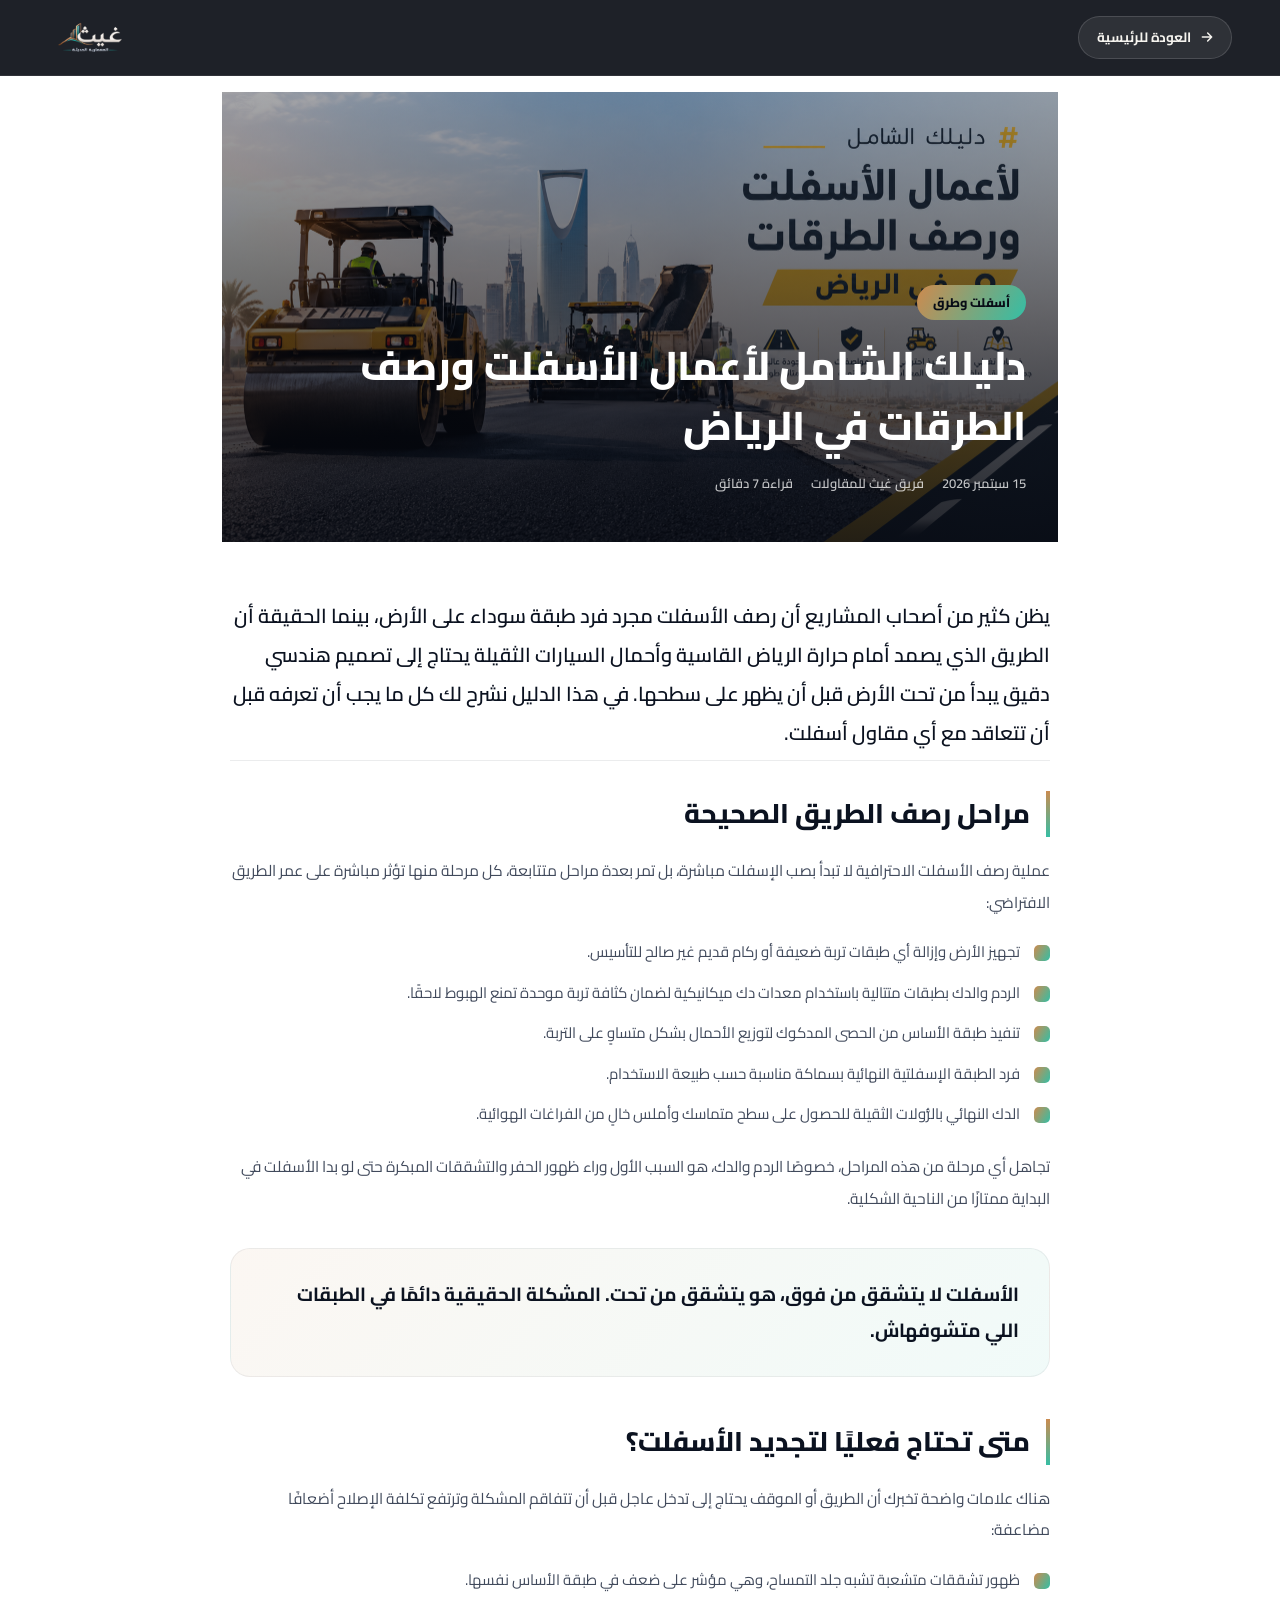
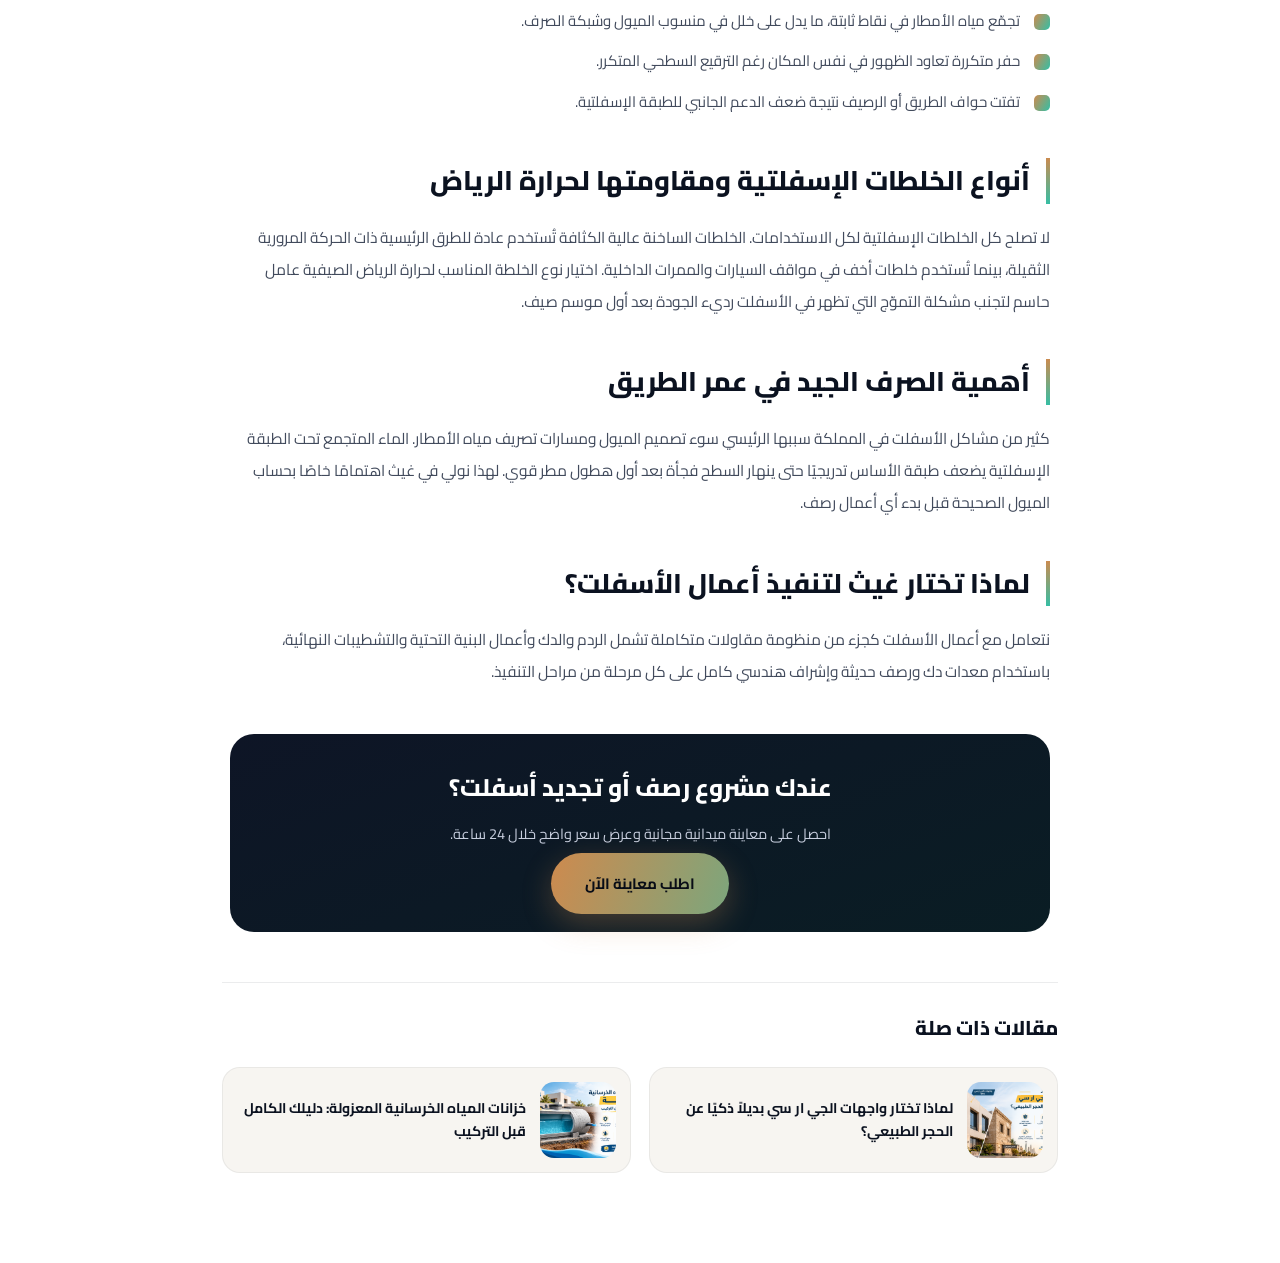
==== commit ac3d3635: "message" ====
--- a/details.html
+++ b/details.html
@@ -60,7 +60,7 @@
 tag: "أسفلت وطرق",
 date: "15 سبتمبر 2026",
 readTime: "قراءة 7 دقائق",
-image: "images/blog-1.jpg",
+image: "images/blog1.png",
 bodyHtml:
 "<p class=\"lead\">يظن كثير من أصحاب المشاريع أن رصف الأسفلت مجرد فرد طبقة سوداء على الأرض، بينما الحقيقة أن الطريق الذي يصمد أمام حرارة الرياض القاسية وأحمال السيارات الثقيلة يحتاج إلى تصميم هندسي دقيق يبدأ من تحت الأرض قبل أن يظهر على سطحها. في هذا الدليل نشرح لك كل ما يجب أن تعرفه قبل أن تتعاقد مع أي مقاول أسفلت.</p>" +
 "<h2>مراحل رصف الطريق الصحيحة</h2>" +
@@ -87,7 +87,7 @@
 tag: "واجهات GRC",
 date: "10 سبتمبر 2026",
 readTime: "قراءة 6 دقائق",
-image: "images/blog-2.jpg",
+image: "images/blog2.png",
 bodyHtml:
 "<p class=\"lead\">عند تشطيب واجهة فيلا أو مبنى تجاري، يقف أصحاب المشاريع أمام خيارين رئيسيين: الحجر الطبيعي بثقله وفخامته التقليدية، أو الجي ار سي بمرونته وخفة تنفيذه. القرار الصحيح لا يُبنى على الانطباع الأول، بل على فهم دقيق للفروق الجوهرية بين المادتين.</p>" +
 "<h2>ما هو الجي ار سي بالضبط؟</h2>" +
@@ -113,7 +113,7 @@
 tag: "خزانات مياه",
 date: "3 سبتمبر 2026",
 readTime: "قراءة 8 دقائق",
-image: "images/blog-3.jpg",
+image: "images/blog3.png",
 bodyHtml:
 "<p class=\"lead\">خزان المياه ليس مجرد حوض تخزين، بل هو أحد أهم العناصر المؤثرة مباشرة على صحة أسرتك أو موظفي منشأتك. خزان غير معزول بشكل صحيح قد يتحول مع الوقت إلى مصدر تلوث صامت، بينما خزان معزول بمعايير هندسية دقيقة يمنحك مياهًا آمنة لعقد كامل من الزمن.</p>" +
 "<h2>لماذا العزل ليس رفاهية بل ضرورة؟</h2>" +
